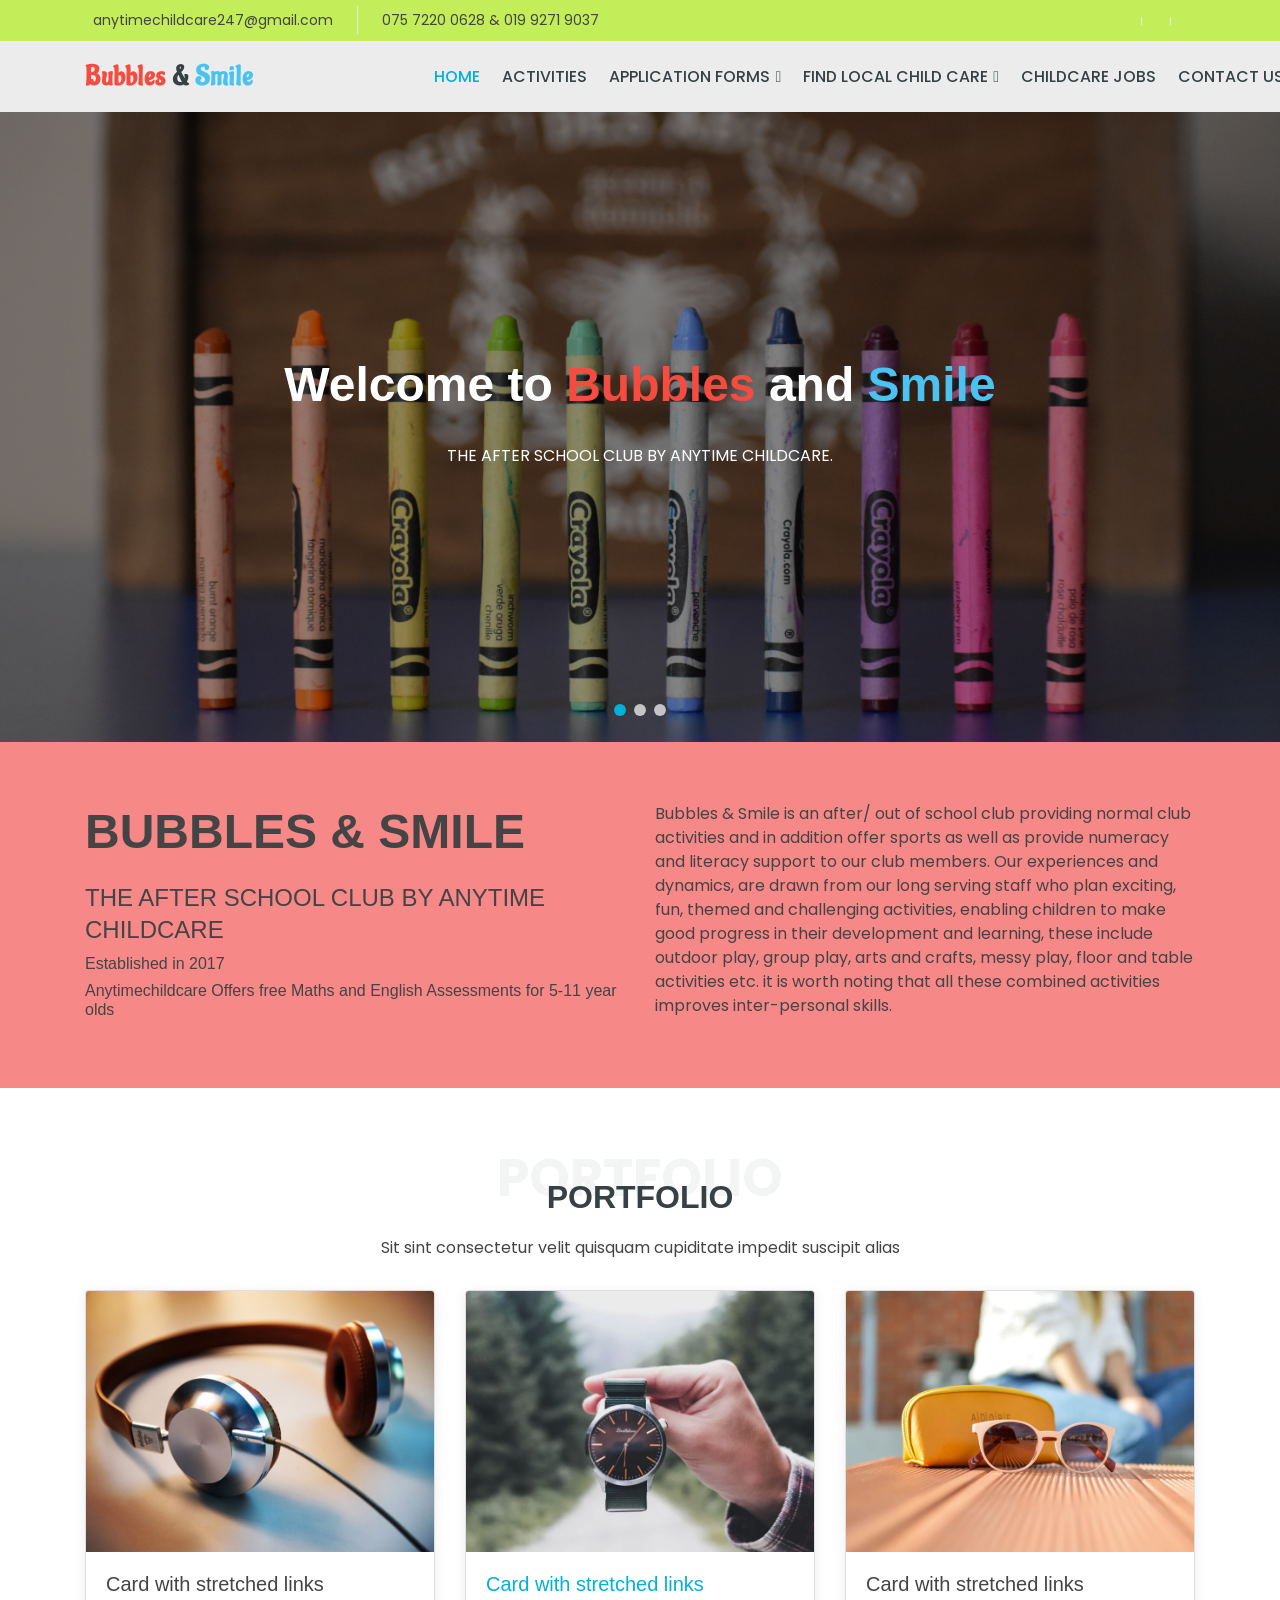
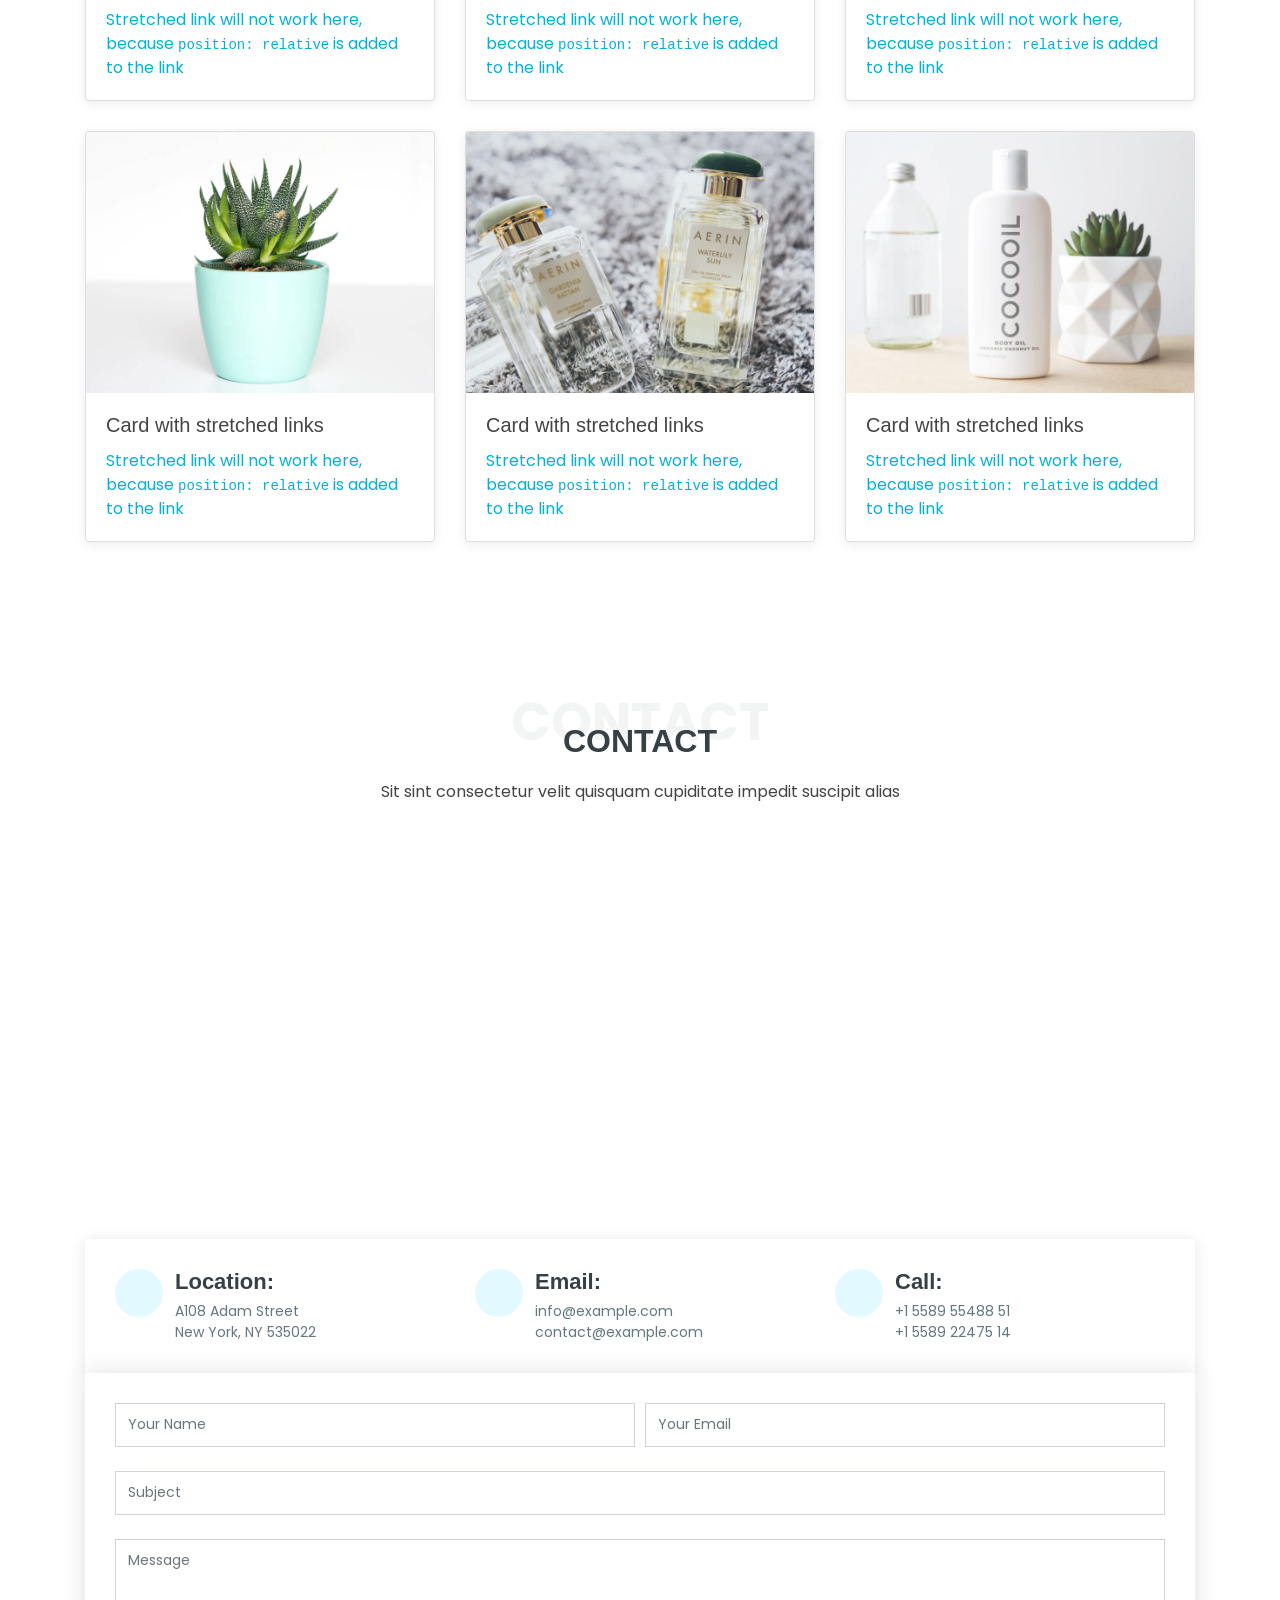
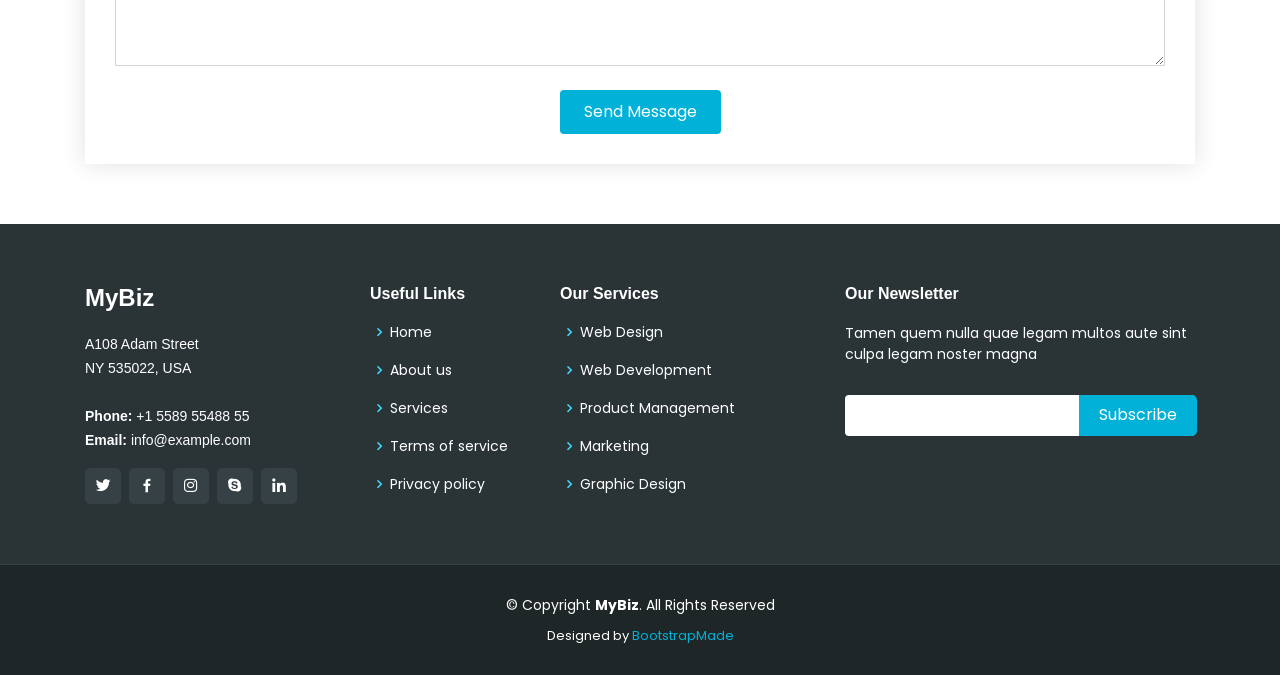
==== index.html @ 8881b78f "first commit" ====
<!doctype html>
<html lang="en">

<head>
  <!-- Required meta tags -->
  <meta charset="utf-8">
  <meta name="viewport" content="width=device-width, initial-scale=1, shrink-to-fit=no">
  <!-- css files -->
  <link href="assets/vendor/bootstrap/css/bootstrap.min.css" rel="stylesheet">
  <link href="assets/vendor/icofont/icofont.min.css" rel="stylesheet">
  <link href="assets/vendor/boxicons/css/boxicons.min.css" rel="stylesheet">
  <link href="assets/vendor/animate.css/animate.min.css" rel="stylesheet">
  <link href="assets/vendor/remixicon/remixicon.css" rel="stylesheet">
  <link href="assets/vendor/venobox/venobox.css" rel="stylesheet">
  <link href="assets/vendor/owl.carousel/assets/owl.carousel.min.css" rel="stylesheet">
  <!-- custom css file -->
  <link href="assets/css/style.css" rel="stylesheet">
  <title>Bubbles and Smile</title>
</head>

<body>
  <!-- ======= Top Bar ======= -->
  <section id="topbar" class="d-none d-lg-block">
    <div class="container d-flex">
      <div class="contact-info mr-auto">
        <i class="icofont-envelope" style="color:#111"></i><a
          href="mailto:contact@example.com">anytimechildcare247@gmail.com</a>
        <i class="icofont-phone phone-icon" style="color:#111;"></i> 075 7220 0628 & 019 9271 9037
      </div>
      <div class="social-links">
        <a href="https://twitter.com" class="twitter"><i class="icofont-twitter" style="color:#1DA1F2;"></i></a>
        <a href="https://www.facebook.com/anytime.childcare.7" class="facebook"><i class="icofont-facebook"
            style="color: #4267B2;"></i></a>
        <a href="https://www.instagram.com/" class="instagram"><i class="icofont-instagram"
            style="color:#ea7113;"></i></a>
      </div>
    </div>
  </section>

  <!-- ======= Header ======= -->
  <header id="header" class="d-flex align-items-center">
    <div class="container d-flex align-items-center">

      <div class="logo mr-auto">
        <h1 class="text-light"><a href="index.html"><span style="color:#f44c41;">Bubbles </span>&<span
              style="color:#4bc3f0;"> Smile</span></a></h1>
      </div>

      <nav class="nav-menu d-none d-lg-block resp-menu">
        <ul>
          <li class="active"><a href="index.html">Home</a></li>
          <li><a href="#">Activities</a></li>
          <li class="drop-down"><a href="">Application Forms</a>
            <ul>
              <li><a href="#">Rregistration Form</a></li>
              <li><a href="#">Booking Form</a></li>
              <li><a href="#">Special Request</a></li>
            </ul>
          </li>
          <li class="drop-down"><a href="">Find Local Child Care</a>
            <ul>
              <li><a href="#">Childminders</a></li>
              <li><a href="#">Nannies</a></li>
              <li><a href="#">Babby Sitters</a></li>
              <li><a href="#">Childcare Providers</a></li>
              <li><a href="#">After School Club</a></li>
            </ul>
          </li>
          <li><a href="#contact">Childcare Jobs</a></li>
          <li><a href="#contact">Contact us</a></li>

        </ul>
      </nav><!-- .nav-menu -->

    </div>
  </header><!-- End Header -->

  <!-- ======= Hero Section ======= -->
  <section id="hero">
    <div class="hero-container">
      <div id="heroCarousel" class="carousel slide carousel-fade" data-ride="carousel">

        <ol class="carousel-indicators" id="hero-carousel-indicators"></ol>

        <div class="carousel-inner" role="listbox">

          <!-- Slide 1 -->
          <div class="carousel-item active" style="background-image: url(assets/img/slide/slide-1.jpg);">
            <div class="carousel-container">
              <div class="carousel-content">
                <h2 class="animate__animated animate__fadeInDown hero">Welcome to <span
                    style="color:#f44c41;">Bubbles</span> and <span style="color:#4bc3f0;">Smile</span></h2>
                <p class="animate__animated animate__fadeInUp hero-p">THE AFTER SCHOOL CLUB BY ANYTIME CHILDCARE.</p>
              </div>
            </div>
          </div>

          <!-- Slide 2 -->
          <div class="carousel-item" style="background-image: url(assets/img/slide/slide-2.jpg);">
            <div class="carousel-container">
              <div class="carousel-content">
                <h2 class="animate__animated animate__fadeInDown hero">Welcome to <span
                    style="color:#f44c41;">Bubbles</span> and <span style="color:#4bc3f0;">Smile</span></h2>
                <p class="animate__animated animate__fadeInUp hero-p">THE AFTER SCHOOL CLUB BY ANYTIME CHILDCARE.</p>
              </div>
            </div>
          </div>

          <!-- Slide 3 -->
          <div class="carousel-item" style="background-image: url(assets/img/slide/slide-3.jpg);">
            <div class="carousel-container">
              <div class="carousel-content">
                <h2 class="animate__animated animate__fadeInDown hero">Welcome to <span
                    style="color:#f44c41;">Bubbles</span> and <span style="color:#4bc3f0;">Smile</span></h2>
                <p class="animate__animated animate__adeInUp hero-p">THE AFTER SCHOOL CLUB BY ANYTIME CHILDCARE.</p>
              </div>
            </div>
          </div>

        </div>

        <a class="carousel-control-prev" href="#heroCarousel" role="button" data-slide="prev">
          <span class="carousel-control-prev-icon ri-arrow-left-line" aria-hidden="true"></span>
          <span class="sr-only">Previous</span>
        </a>

        <a class="carousel-control-next" href="#heroCarousel" role="button" data-slide="next">
          <span class="carousel-control-next-icon ri-arrow-right-line" aria-hidden="true"></span>
          <span class="sr-only">Next</span>
        </a>

      </div>
    </div>
  </section><!-- End Hero -->

  <main id="main">

    <!-- ======= About Section ======= -->
    <section id="about" class="about">
      <div class="container">

        <div class="row content">
          <div class="col-lg-6">
            <h2>Bubbles & Smile</h2>
            <h3>THE AFTER SCHOOL CLUB BY ANYTIME CHILDCARE</h3>
            <h6>Established in 2017</h6>
            <h6>Anytimechildcare Offers free Maths and English Assessments
              for 5-11 year olds</h6>
          </div>
          <div class="col-lg-6 pt-4 pt-lg-0">
            <p>
              Bubbles & Smile is an after/ out of school club providing normal club activities and in addition offer
              sports as well as provide numeracy and literacy support to our club members. Our experiences and dynamics,
              are drawn from our long serving staff who plan exciting, fun, themed and challenging activities, enabling
              children to make good progress in their development and learning, these include outdoor play, group play,
              arts and crafts, messy play, floor and table activities etc. it is worth noting that all these combined
              activities improves inter-personal skills.
            </p>

          </div>
        </div>

      </div>
    </section><!-- End About Section -->

    <!-- ======= Portfolio Section ======= -->
    <section id="portfolio" class="portfolio">
      <div class="container">

        <div class="section-title">
          <span>Portfolio</span>
          <h2>Portfolio</h2>
          <p>Sit sint consectetur velit quisquam cupiditate impedit suscipit alias</p>
        </div>

        <!-- <div class="row">
          <div class="col-lg-12">
            <ul id="portfolio-flters">
              <li data-filter="*" class="filter-active">All</li>
              <li data-filter=".filter-app">App</li>
              <li data-filter=".filter-card">Card</li>
              <li data-filter=".filter-web">Web</li>
            </ul>
          </div>
        </div> -->

        <div class="row portfolio-container">

          <div class="col-lg-4 col-md-6 portfolio-item filter-app">
            <div class="portfolio-wrap card">
              <img src="assets/img/portfolio/portfolio-1.jpg" class="img-fluid" alt="">
              <!-- <div class="card-img-overlay">
                <h4 class="card-title">Card title</h4>
                <p class="card-text">This is a wider card with supporting text below as a natural lead-in to additional
                  content. This content is a little bit longer.</p>
                <p class="card-text"><small class="text-muted">Last updated 3 mins ago</small></p>
              </div>
              <div class="portfolio-info">
                <h4>App 1</h4>
                <p>App</p>
                <div class="portfolio-links">
                  <a href="assets/img/portfolio/portfolio-1.jpg" data-gall="portfolioGallery" class="venobox"
                    title="App 1"><i class="ri-add-fill"></i></a>
                  <a href="portfolio-details.html" title="More Details"><i class="ri-links-fill"></i></a>
                </div>
              </div> -->
              <div class="card-body">
                <h5 class="card-title">Card with stretched links</h5>
                <p class="card-text">
                  <a href="#" class="stretched-link " style="position: relative;">Stretched link will not
                    work here, because <code>position: relative</code> is added to the link</a>
                </p>
              </div>

            </div>
          </div>
          <a href="">
            <div class="col-lg-4 col-md-6 portfolio-item filter-web">
              <div class="portfolio-wrap card">
                <img src="assets/img/portfolio/portfolio-2.jpg" class="img-fluid" alt="">
                <!-- <div class="portfolio-info">
      <h4>Web 3</h4>
      <p>Web</p>
      <div class="portfolio-links">
        <a href="assets/img/portfolio/portfolio-2.jpg" data-gall="portfolioGallery" class="venobox"
          title="Web 3"><i class="ri-add-fill"></i></a>
        <a href="portfolio-details.html" title="More Details"><i class="ri-links-fill"></i></a>
      </div>
    </div> -->
                <div class="card-body">
                  <h5 class="card-title">Card with stretched links</h5>
                  <p class="card-text">
                    <a href="#" class="stretched-link " style="position: relative;">Stretched link will not
                      work here, because <code>position: relative</code> is added to the link</a>
                  </p>
                </div>
              </div>
            </div>
          </a>


          <div class="col-lg-4 col-md-6 portfolio-item filter-app">
            <div class="portfolio-wrap card">
              <img src="assets/img/portfolio/portfolio-3.jpg" class="img-fluid" alt="">
              <!-- <div class="portfolio-info">
                <h4>App 2</h4>
                <p>App</p>
                <div class="portfolio-links">
                  <a href="assets/img/portfolio/portfolio-3.jpg" data-gall="portfolioGallery" class="venobox"
                    title="App 2"><i class="ri-add-fill"></i></a>
                  <a href="portfolio-details.html" title="More Details"><i class="ri-links-fill"></i></a>
                </div>
              </div> -->
              <div class="card-body">
                <h5 class="card-title">Card with stretched links</h5>
                <p class="card-text">
                  <a href="#" class="stretched-link " style="position: relative;">Stretched link will not
                    work here, because <code>position: relative</code> is added to the link</a>
                </p>
              </div>
            </div>
          </div>

          <div class="col-lg-4 col-md-6 portfolio-item filter-card">
            <div class="portfolio-wrap card">
              <img src="assets/img/portfolio/portfolio-4.jpg" class="img-fluid" alt="">
              <!-- <div class="portfolio-info">
                <h4>Card 2</h4>
                <p>Card</p>
                <div class="portfolio-links">
                  <a href="assets/img/portfolio/portfolio-4.jpg" data-gall="portfolioGallery" class="venobox"
                    title="Card 2"><i class="ri-add-fill"></i></a>
                  <a href="portfolio-details.html" title="More Details"><i class="ri-links-fill"></i></a>
                </div>
              </div> -->
              <div class="card-body">
                <h5 class="card-title">Card with stretched links</h5>
                <p class="card-text">
                  <a href="#" class="stretched-link " style="position: relative;">Stretched link will not
                    work here, because <code>position: relative</code> is added to the link</a>
                </p>
              </div>
            </div>
          </div>

          <div class="col-lg-4 col-md-6 portfolio-item filter-web">
            <div class="portfolio-wrap card">
              <img src="assets/img/portfolio/portfolio-5.jpg" class="img-fluid" alt="">
              <!-- <div class="portfolio-info">
                <h4>Web 2</h4>
                <p>Web</p>
                <div class="portfolio-links">
                  <a href="assets/img/portfolio/portfolio-5.jpg" data-gall="portfolioGallery" class="venobox"
                    title="Web 2"><i class="ri-add-fill"></i></a>
                  <a href="portfolio-details.html" title="More Details"><i class="ri-links-fill"></i></a>
                </div>
              </div> -->
              <div class="card-body">
                <h5 class="card-title">Card with stretched links</h5>
                <p class="card-text">
                  <a href="#" class="stretched-link " style="position: relative;">Stretched link will not
                    work here, because <code>position: relative</code> is added to the link</a>
                </p>
              </div>
            </div>
          </div>

          <div class="col-lg-4 col-md-6 portfolio-item filter-app">
            <div class="portfolio-wrap card">
              <img src="assets/img/portfolio/portfolio-6.jpg" class="img-fluid" alt="">
              <!-- <div class="portfolio-info">
                <h4>App 3</h4>
                <p>App</p>
                <div class="portfolio-links">
                  <a href="assets/img/portfolio/portfolio-6.jpg" data-gall="portfolioGallery" class="venobox"
                    title="App 3"><i class="ri-add-fill"></i></a>
                  <a href="portfolio-details.html" title="More Details"><i class="ri-links-fill"></i></a>
                </div>
              </div> -->
              <div class="card-body">
                <h5 class="card-title">Card with stretched links</h5>
                <p class="card-text">
                  <a href="#" class="stretched-link " style="position: relative;">Stretched link will not
                    work here, because <code>position: relative</code> is added to the link</a>
                </p>
              </div>
            </div>
          </div>


        </div>

      </div>
    </section><!-- End Portfolio Section -->

    <!-- ======= Contact Section ======= -->
    <section id="contact" class="contact">
      <div class="container">
        <div class="section-title">
          <span>Contact</span>
          <h2>Contact</h2>
          <p>Sit sint consectetur velit quisquam cupiditate impedit suscipit alias</p>
        </div>
      </div>

      <div class="map">
        <iframe style="border:0; width: 100%; height: 350px;"
          src="https://www.google.com/maps/embed?pb=!1m14!1m8!1m3!1d12097.433213460943!2d-74.0062269!3d40.7101282!3m2!1i1024!2i768!4f13.1!3m3!1m2!1s0x0%3A0xb89d1fe6bc499443!2sDowntown+Conference+Center!5e0!3m2!1smk!2sbg!4v1539943755621"
          frameborder="0" allowfullscreen></iframe>
      </div>

      <div class="container">

        <div class="info-wrap mt-5">
          <div class="row">
            <div class="col-lg-4 info">
              <i class="ri-map-pin-line"></i>
              <h4>Location:</h4>
              <p>A108 Adam Street<br>New York, NY 535022</p>
            </div>

            <div class="col-lg-4 info mt-4 mt-lg-0">
              <i class="ri-mail-line"></i>
              <h4>Email:</h4>
              <p>info@example.com<br>contact@example.com</p>
            </div>

            <div class="col-lg-4 info mt-4 mt-lg-0">
              <i class="ri-phone-line"></i>
              <h4>Call:</h4>
              <p>+1 5589 55488 51<br>+1 5589 22475 14</p>
            </div>
          </div>
        </div>

        <form action="forms/contact.php" method="post" role="form" class="php-email-form">
          <div class="form-row">
            <div class="col-md-6 form-group">
              <input type="text" name="name" class="form-control" id="name" placeholder="Your Name" data-rule="minlen:4"
                data-msg="Please enter at least 4 chars" />
              <div class="validate"></div>
            </div>
            <div class="col-md-6 form-group">
              <input type="email" class="form-control" name="email" id="email" placeholder="Your Email"
                data-rule="email" data-msg="Please enter a valid email" />
              <div class="validate"></div>
            </div>
          </div>
          <div class="form-group">
            <input type="text" class="form-control" name="subject" id="subject" placeholder="Subject"
              data-rule="minlen:4" data-msg="Please enter at least 8 chars of subject" />
            <div class="validate"></div>
          </div>
          <div class="form-group">
            <textarea class="form-control" name="message" rows="5" data-rule="required"
              data-msg="Please write something for us" placeholder="Message"></textarea>
            <div class="validate"></div>
          </div>
          <div class="mb-3">
            <div class="loading">Loading</div>
            <div class="error-message"></div>
            <div class="sent-message">Your message has been sent. Thank you!</div>
          </div>
          <div class="text-center"><button type="submit">Send Message</button></div>
        </form>

      </div>
    </section><!-- End Contact Section -->

  </main><!-- End #main -->

  <!-- ======= Footer ======= -->
  <footer id="footer">
    <div class="footer-top">
      <div class="container">
        <div class="row">

          <div class="col-lg-3 col-md-6">
            <div class="footer-info">
              <h3>MyBiz</h3>
              <p>
                A108 Adam Street <br>
                NY 535022, USA<br><br>
                <strong>Phone:</strong> +1 5589 55488 55<br>
                <strong>Email:</strong> info@example.com<br>
              </p>
              <div class="social-links mt-3">
                <a href="#" class="twitter"><i class="bx bxl-twitter"></i></a>
                <a href="#" class="facebook"><i class="bx bxl-facebook"></i></a>
                <a href="#" class="instagram"><i class="bx bxl-instagram"></i></a>
                <a href="#" class="google-plus"><i class="bx bxl-skype"></i></a>
                <a href="#" class="linkedin"><i class="bx bxl-linkedin"></i></a>
              </div>
            </div>
          </div>

          <div class="col-lg-2 col-md-6 footer-links">
            <h4>Useful Links</h4>
            <ul>
              <li><i class="bx bx-chevron-right"></i> <a href="#">Home</a></li>
              <li><i class="bx bx-chevron-right"></i> <a href="#">About us</a></li>
              <li><i class="bx bx-chevron-right"></i> <a href="#">Services</a></li>
              <li><i class="bx bx-chevron-right"></i> <a href="#">Terms of service</a></li>
              <li><i class="bx bx-chevron-right"></i> <a href="#">Privacy policy</a></li>
            </ul>
          </div>

          <div class="col-lg-3 col-md-6 footer-links">
            <h4>Our Services</h4>
            <ul>
              <li><i class="bx bx-chevron-right"></i> <a href="#">Web Design</a></li>
              <li><i class="bx bx-chevron-right"></i> <a href="#">Web Development</a></li>
              <li><i class="bx bx-chevron-right"></i> <a href="#">Product Management</a></li>
              <li><i class="bx bx-chevron-right"></i> <a href="#">Marketing</a></li>
              <li><i class="bx bx-chevron-right"></i> <a href="#">Graphic Design</a></li>
            </ul>
          </div>

          <div class="col-lg-4 col-md-6 footer-newsletter">
            <h4>Our Newsletter</h4>
            <p>Tamen quem nulla quae legam multos aute sint culpa legam noster magna</p>
            <form action="" method="post">
              <input type="email" name="email"><input type="submit" value="Subscribe">
            </form>

          </div>

        </div>
      </div>
    </div>

    <div class="container">
      <div class="copyright">
        &copy; Copyright <strong><span>MyBiz</span></strong>. All Rights Reserved
      </div>
      <div class="credits">
        <!-- All the links in the footer should remain intact. -->
        <!-- You can delete the links only if you purchased the pro version. -->
        <!-- Licensing information: https://bootstrapmade.com/license/ -->
        <!-- Purchase the pro version with working PHP/AJAX contact form: https://bootstrapmade.com/mybiz-free-business-bootstrap-theme/ -->
        Designed by <a href="https://bootstrapmade.com/">BootstrapMade</a>
      </div>
    </div>
  </footer><!-- End Footer -->

  <!-- javascript files -->
  <script src="assets/vendor/jquery/jquery.min.js"></script>
  <script src="assets/vendor/bootstrap/js/bootstrap.bundle.min.js"></script>
  <script src="assets/vendor/jquery.easing/jquery.easing.min.js"></script>
  <script src="assets/vendor/php-email-form/validate.js"></script>
  <script src="assets/vendor/jquery-sticky/jquery.sticky.js"></script>
  <script src="assets/vendor/waypoints/jquery.waypoints.min.js"></script>
  <script src="assets/vendor/counterup/counterup.min.js"></script>
  <script src="assets/vendor/isotope-layout/isotope.pkgd.min.js"></script>
  <script src="assets/vendor/venobox/venobox.min.js"></script>
  <script src="assets/vendor/owl.carousel/owl.carousel.min.js"></script>
  <!-- custom js file -->
  <script src="assets/js/main.js"></script>
</body>
---- assets/vendor/venobox/venobox.css ----
/* ------ venobox.css --------*/
.vbox-overlay *, .vbox-overlay *:before, .vbox-overlay *:after{
    -webkit-backface-visibility: hidden;
    -webkit-box-sizing:border-box;
    -moz-box-sizing:border-box;
    box-sizing:border-box;
}
.vbox-overlay * { 
    -webkit-backface-visibility: visible;
    backface-visibility: visible;
}
.vbox-overlay{
    display: -webkit-flex;
    display: flex;
    -webkit-flex-direction: column;
    flex-direction: column;
    -webkit-justify-content: center;
    justify-content: center;
    -webkit-align-items: center;
    align-items: center;
    position: fixed;
    left: 0;
    top: 0;
    bottom: 0;
    right: 0;
    z-index: 999999;
}

/* ----- navigation ----- */
.vbox-title{
    width: 100%;
    height: 40px;
    float: left;
    text-align: center;
    line-height: 28px;
    font-size: 12px;
    padding: 6px 50px;
    overflow: hidden;
    position: fixed;
    display: none;
    left: 0;
    z-index: 89;
}
.vbox-close{
    cursor: pointer;
    position: fixed;
    top: -1px;
    right: 0;
    width: 50px;
    height: 40px;
    padding: 6px;
    display: block;
    background-position:10px center;
    overflow: hidden;
    font-size: 24px;
    line-height: 1;
    text-align: center;
    z-index: 99;
}
.vbox-left{
    cursor: pointer;
    position: fixed;
    left: 0;
    height: 40px;
    overflow: hidden;
    line-height: 28px;
    font-size: 12px;
    z-index: 99;
    display: flex;
    align-items:center;
}
.vbox-num{
    display: inline-block;
    margin: 6px 0 6px 15px;
}
/* ----- Social share ----- */
.vbox-share{
    line-height: 28px;
    font-size: 12px;
    overflow: hidden;
    position: fixed;
    left: 0;
    z-index: 98;
    display: flex;
    align-items:center;
    justify-content: center;
    width: 100%;
    text-align: center;
}
.vbox-share svg{
    max-height: 28px;
    width: 28px;
    z-index: 10;
    margin-left: 12px;
    margin-top: 6px;
    margin-bottom: 6px;
    vertical-align: middle;
}


/* ----- navigation ARROWS ----- */
.vbox-next, .vbox-prev{
    position: fixed;
    top: 50%;
    margin-top: -15px;
    overflow: hidden;
    cursor: pointer;
    display: block;
    width: 45px;
    height: 45px;
    z-index: 99;
}
.vbox-next span, .vbox-prev span{
    position: relative;
    width: 20px;
    height: 20px;
    border: 2px solid transparent;
    border-top-color: #B6B6B6;
    border-right-color: #B6B6B6;
    text-indent: -100px;
    position: absolute;
    top: 8px;
    display: block;
}
.vbox-prev{
    left: 15px;
}
.vbox-next{
    right: 15px;
}
.vbox-prev span{
    left: 10px;
    -ms-transform: rotate(-135deg);
    -webkit-transform: rotate(-135deg);
    transform: rotate(-135deg);
}
.vbox-next span{
    -ms-transform: rotate(45deg);
    -webkit-transform: rotate(45deg);
    transform: rotate(45deg);
    right: 10px;
}
/* ------- inline window ------ */
.vbox-inline{
    width: 420px;
    height: 315px;
    height: 70vh;
    padding: 10px;
    background: #fff;
    margin: 0 auto;
    overflow: auto;
    text-align: left;
}
/* ------- Video & iFrames window ------ */
.venoframe{
    max-width: 100%;
    width: 100%;
    border: none;
    width: 100%;
    height: 260px;
    height: 70vh;
}
.venoframe.vbvid{
    height: 260px;
}
@media (min-width: 768px) {
    .venoframe, .vbox-inline{
        width: 90%;
        height: 360px;
        height: 70vh;
    }
    .venoframe.vbvid{
        width: 640px;
        height: 360px;
    }
}
@media (min-width: 992px) {
    .venoframe, .vbox-inline{
        max-width: 1200px;
        width: 80%;
        height: 540px;
        height: 70vh;
    }
    .venoframe.vbvid{
        width: 960px;
        height: 540px;
    }
}
/* 
Please do NOT edit this part! 
or at least read this note: http://i.imgur.com/7C0ws9e.gif
*/
.vbox-open{
    overflow: hidden;
}
.vbox-container{
    position: absolute;
    left: 0;
    right: 0;
    top: 0;
    bottom: 0;
    overflow-x: hidden;
    overflow-y: scroll;
    overflow-scrolling: touch;
    -webkit-overflow-scrolling: touch;
    z-index: 20;
    max-height: 100%;

}

.vbox-content{
    text-align: center;
    float: left;
    width: 100%;
    position: relative;
    overflow: hidden;
    padding: 20px 4%;
}
.vbox-container img{
    max-width: 100%;
    height: auto;
}
.vbox-figlio{
    box-shadow: 0 0 12px rgba(0,0,0,0.19), 0 6px 6px rgba(0,0,0,0.23);
    max-width: 100%;
    text-align: initial;
}
img.vbox-figlio{
    -webkit-user-select: none;
-khtml-user-select: none;
-moz-user-select: none;
-o-user-select: none;
user-select: none;
}
.vbox-content.swipe-left{
    margin-left: -200px !important;
}
.vbox-content.swipe-right{
    margin-left: 200px !important;
}
.vbox-animated{
    webkit-transition: margin 300ms ease-out;
    transition: margin 300ms ease-out;
}

/* ---------- preloader ----------
 * SPINKIT 
 * http://tobiasahlin.com/spinkit/
-------------------------------- */
.sk-double-bounce,.sk-rotating-plane{width:40px;height:40px;margin:40px auto}.sk-rotating-plane{background-color:#333;-webkit-animation:sk-rotatePlane 1.2s infinite ease-in-out;animation:sk-rotatePlane 1.2s infinite ease-in-out}@-webkit-keyframes sk-rotatePlane{0%{-webkit-transform:perspective(120px) rotateX(0) rotateY(0);transform:perspective(120px) rotateX(0) rotateY(0)}50%{-webkit-transform:perspective(120px) rotateX(-180.1deg) rotateY(0);transform:perspective(120px) rotateX(-180.1deg) rotateY(0)}100%{-webkit-transform:perspective(120px) rotateX(-180deg) rotateY(-179.9deg);transform:perspective(120px) rotateX(-180deg) rotateY(-179.9deg)}}@keyframes sk-rotatePlane{0%{-webkit-transform:perspective(120px) rotateX(0) rotateY(0);transform:perspective(120px) rotateX(0) rotateY(0)}50%{-webkit-transform:perspective(120px) rotateX(-180.1deg) rotateY(0);transform:perspective(120px) rotateX(-180.1deg) rotateY(0)}100%{-webkit-transform:perspective(120px) rotateX(-180deg) rotateY(-179.9deg);transform:perspective(120px) rotateX(-180deg) rotateY(-179.9deg)}}.sk-double-bounce{position:relative}.sk-double-bounce .sk-child{width:100%;height:100%;border-radius:50%;background-color:#333;opacity:.6;position:absolute;top:0;left:0;-webkit-animation:sk-doubleBounce 2s infinite ease-in-out;animation:sk-doubleBounce 2s infinite ease-in-out}.sk-chasing-dots .sk-child,.sk-spinner-pulse,.sk-three-bounce .sk-child{background-color:#333;border-radius:100%}.sk-double-bounce .sk-double-bounce2{-webkit-animation-delay:-1s;animation-delay:-1s}@-webkit-keyframes sk-doubleBounce{0%,100%{-webkit-transform:scale(0);transform:scale(0)}50%{-webkit-transform:scale(1);transform:scale(1)}}@keyframes sk-doubleBounce{0%,100%{-webkit-transform:scale(0);transform:scale(0)}50%{-webkit-transform:scale(1);transform:scale(1)}}.sk-wave{margin:40px auto;width:50px;height:40px;text-align:center;font-size:10px}.sk-wave .sk-rect{background-color:#333;height:100%;width:6px;display:inline-block;-webkit-animation:sk-waveStretchDelay 1.2s infinite ease-in-out;animation:sk-waveStretchDelay 1.2s infinite ease-in-out}.sk-wave .sk-rect1{-webkit-animation-delay:-1.2s;animation-delay:-1.2s}.sk-wave .sk-rect2{-webkit-animation-delay:-1.1s;animation-delay:-1.1s}.sk-wave .sk-rect3{-webkit-animation-delay:-1s;animation-delay:-1s}.sk-wave .sk-rect4{-webkit-animation-delay:-.9s;animation-delay:-.9s}.sk-wave .sk-rect5{-webkit-animation-delay:-.8s;animation-delay:-.8s}@-webkit-keyframes sk-waveStretchDelay{0%,100%,40%{-webkit-transform:scaleY(.4);transform:scaleY(.4)}20%{-webkit-transform:scaleY(1);transform:scaleY(1)}}@keyframes sk-waveStretchDelay{0%,100%,40%{-webkit-transform:scaleY(.4);transform:scaleY(.4)}20%{-webkit-transform:scaleY(1);transform:scaleY(1)}}.sk-wandering-cubes{margin:40px auto;width:40px;height:40px;position:relative}.sk-wandering-cubes .sk-cube{background-color:#333;width:10px;height:10px;position:absolute;top:0;left:0;-webkit-animation:sk-wanderingCube 1.8s ease-in-out -1.8s infinite both;animation:sk-wanderingCube 1.8s ease-in-out -1.8s infinite both}.sk-chasing-dots,.sk-spinner-pulse{width:40px;height:40px;margin:40px auto}.sk-wandering-cubes .sk-cube2{-webkit-animation-delay:-.9s;animation-delay:-.9s}@-webkit-keyframes sk-wanderingCube{0%{-webkit-transform:rotate(0);transform:rotate(0)}25%{-webkit-transform:translateX(30px) rotate(-90deg) scale(.5);transform:translateX(30px) rotate(-90deg) scale(.5)}50%{-webkit-transform:translateX(30px) translateY(30px) rotate(-179deg);transform:translateX(30px) translateY(30px) rotate(-179deg)}50.1%{-webkit-transform:translateX(30px) translateY(30px) rotate(-180deg);transform:translateX(30px) translateY(30px) rotate(-180deg)}75%{-webkit-transform:translateX(0) translateY(30px) rotate(-270deg) scale(.5);transform:translateX(0) translateY(30px) rotate(-270deg) scale(.5)}100%{-webkit-transform:rotate(-360deg);transform:rotate(-360deg)}}@keyframes sk-wanderingCube{0%{-webkit-transform:rotate(0);transform:rotate(0)}25%{-webkit-transform:translateX(30px) rotate(-90deg) scale(.5);transform:translateX(30px) rotate(-90deg) scale(.5)}50%{-webkit-transform:translateX(30px) translateY(30px) rotate(-179deg);transform:translateX(30px) translateY(30px) rotate(-179deg)}50.1%{-webkit-transform:translateX(30px) translateY(30px) rotate(-180deg);transform:translateX(30px) translateY(30px) rotate(-180deg)}75%{-webkit-transform:translateX(0) translateY(30px) rotate(-270deg) scale(.5);transform:translateX(0) translateY(30px) rotate(-270deg) scale(.5)}100%{-webkit-transform:rotate(-360deg);transform:rotate(-360deg)}}.sk-spinner-pulse{-webkit-animation:sk-pulseScaleOut 1s infinite ease-in-out;animation:sk-pulseScaleOut 1s infinite ease-in-out}@-webkit-keyframes sk-pulseScaleOut{0%{-webkit-transform:scale(0);transform:scale(0)}100%{-webkit-transform:scale(1);transform:scale(1);opacity:0}}@keyframes sk-pulseScaleOut{0%{-webkit-transform:scale(0);transform:scale(0)}100%{-webkit-transform:scale(1);transform:scale(1);opacity:0}}.sk-chasing-dots{position:relative;text-align:center;-webkit-animation:sk-chasingDotsRotate 2s infinite linear;animation:sk-chasingDotsRotate 2s infinite linear}.sk-chasing-dots .sk-child{width:60%;height:60%;display:inline-block;position:absolute;top:0;-webkit-animation:sk-chasingDotsBounce 2s infinite ease-in-out;animation:sk-chasingDotsBounce 2s infinite ease-in-out}.sk-chasing-dots .sk-dot2{top:auto;bottom:0;-webkit-animation-delay:-1s;animation-delay:-1s}@-webkit-keyframes sk-chasingDotsRotate{100%{-webkit-transform:rotate(360deg);transform:rotate(360deg)}}@keyframes sk-chasingDotsRotate{100%{-webkit-transform:rotate(360deg);transform:rotate(360deg)}}@-webkit-keyframes sk-chasingDotsBounce{0%,100%{-webkit-transform:scale(0);transform:scale(0)}50%{-webkit-transform:scale(1);transform:scale(1)}}@keyframes sk-chasingDotsBounce{0%,100%{-webkit-transform:scale(0);transform:scale(0)}50%{-webkit-transform:scale(1);transform:scale(1)}}.sk-three-bounce{margin:40px auto;width:80px;text-align:center}.sk-three-bounce .sk-child{width:20px;height:20px;display:inline-block;-webkit-animation:sk-three-bounce 1.4s ease-in-out 0s infinite both;animation:sk-three-bounce 1.4s ease-in-out 0s infinite both}.sk-circle .sk-child:before,.sk-fading-circle .sk-circle:before{display:block;border-radius:100%;content:'';background-color:#333}.sk-three-bounce .sk-bounce1{-webkit-animation-delay:-.32s;animation-delay:-.32s}.sk-three-bounce .sk-bounce2{-webkit-animation-delay:-.16s;animation-delay:-.16s}@-webkit-keyframes sk-three-bounce{0%,100%,80%{-webkit-transform:scale(0);transform:scale(0)}40%{-webkit-transform:scale(1);transform:scale(1)}}@keyframes sk-three-bounce{0%,100%,80%{-webkit-transform:scale(0);transform:scale(0)}40%{-webkit-transform:scale(1);transform:scale(1)}}.sk-circle{margin:40px auto;width:40px;height:40px;position:relative}.sk-circle .sk-child{width:100%;height:100%;position:absolute;left:0;top:0}.sk-circle .sk-child:before{margin:0 auto;width:15%;height:15%;-webkit-animation:sk-circleBounceDelay 1.2s infinite ease-in-out both;animation:sk-circleBounceDelay 1.2s infinite ease-in-out both}.sk-circle .sk-circle2{-webkit-transform:rotate(30deg);-ms-transform:rotate(30deg);transform:rotate(30deg)}.sk-circle .sk-circle3{-webkit-transform:rotate(60deg);-ms-transform:rotate(60deg);transform:rotate(60deg)}.sk-circle .sk-circle4{-webkit-transform:rotate(90deg);-ms-transform:rotate(90deg);transform:rotate(90deg)}.sk-circle .sk-circle5{-webkit-transform:rotate(120deg);-ms-transform:rotate(120deg);transform:rotate(120deg)}.sk-circle .sk-circle6{-webkit-transform:rotate(150deg);-ms-transform:rotate(150deg);transform:rotate(150deg)}.sk-circle .sk-circle7{-webkit-transform:rotate(180deg);-ms-transform:rotate(180deg);transform:rotate(180deg)}.sk-circle .sk-circle8{-webkit-transform:rotate(210deg);-ms-transform:rotate(210deg);transform:rotate(210deg)}.sk-circle .sk-circle9{-webkit-transform:rotate(240deg);-ms-transform:rotate(240deg);transform:rotate(240deg)}.sk-circle .sk-circle10{-webkit-transform:rotate(270deg);-ms-transform:rotate(270deg);transform:rotate(270deg)}.sk-circle .sk-circle11{-webkit-transform:rotate(300deg);-ms-transform:rotate(300deg);transform:rotate(300deg)}.sk-circle .sk-circle12{-webkit-transform:rotate(330deg);-ms-transform:rotate(330deg);transform:rotate(330deg)}.sk-circle .sk-circle2:before{-webkit-animation-delay:-1.1s;animation-delay:-1.1s}.sk-circle .sk-circle3:before{-webkit-animation-delay:-1s;animation-delay:-1s}.sk-circle .sk-circle4:before{-webkit-animation-delay:-.9s;animation-delay:-.9s}.sk-circle .sk-circle5:before{-webkit-animation-delay:-.8s;animation-delay:-.8s}.sk-circle .sk-circle6:before{-webkit-animation-delay:-.7s;animation-delay:-.7s}.sk-circle .sk-circle7:before{-webkit-animation-delay:-.6s;animation-delay:-.6s}.sk-circle .sk-circle8:before{-webkit-animation-delay:-.5s;animation-delay:-.5s}.sk-circle .sk-circle9:before{-webkit-animation-delay:-.4s;animation-delay:-.4s}.sk-circle .sk-circle10:before{-webkit-animation-delay:-.3s;animation-delay:-.3s}.sk-circle .sk-circle11:before{-webkit-animation-delay:-.2s;animation-delay:-.2s}.sk-circle .sk-circle12:before{-webkit-animation-delay:-.1s;animation-delay:-.1s}@-webkit-keyframes sk-circleBounceDelay{0%,100%,80%{-webkit-transform:scale(0);transform:scale(0)}40%{-webkit-transform:scale(1);transform:scale(1)}}@keyframes sk-circleBounceDelay{0%,100%,80%{-webkit-transform:scale(0);transform:scale(0)}40%{-webkit-transform:scale(1);transform:scale(1)}}.sk-cube-grid{width:40px;height:40px;margin:40px auto}.sk-cube-grid .sk-cube{width:33.33%;height:33.33%;background-color:#333;float:left;-webkit-animation:sk-cubeGridScaleDelay 1.3s infinite ease-in-out;animation:sk-cubeGridScaleDelay 1.3s infinite ease-in-out}.sk-cube-grid .sk-cube1{-webkit-animation-delay:.2s;animation-delay:.2s}.sk-cube-grid .sk-cube2{-webkit-animation-delay:.3s;animation-delay:.3s}.sk-cube-grid .sk-cube3{-webkit-animation-delay:.4s;animation-delay:.4s}.sk-cube-grid .sk-cube4{-webkit-animation-delay:.1s;animation-delay:.1s}.sk-cube-grid .sk-cube5{-webkit-animation-delay:.2s;animation-delay:.2s}.sk-cube-grid .sk-cube6{-webkit-animation-delay:.3s;animation-delay:.3s}.sk-cube-grid .sk-cube7{-webkit-animation-delay:0ms;animation-delay:0ms}.sk-cube-grid .sk-cube8{-webkit-animation-delay:.1s;animation-delay:.1s}.sk-cube-grid .sk-cube9{-webkit-animation-delay:.2s;animation-delay:.2s}@-webkit-keyframes sk-cubeGridScaleDelay{0%,100%,70%{-webkit-transform:scale3D(1,1,1);transform:scale3D(1,1,1)}35%{-webkit-transform:scale3D(0,0,1);transform:scale3D(0,0,1)}}@keyframes sk-cubeGridScaleDelay{0%,100%,70%{-webkit-transform:scale3D(1,1,1);transform:scale3D(1,1,1)}35%{-webkit-transform:scale3D(0,0,1);transform:scale3D(0,0,1)}}.sk-fading-circle{margin:40px auto;width:40px;height:40px;position:relative}.sk-fading-circle .sk-circle{width:100%;height:100%;position:absolute;left:0;top:0}.sk-fading-circle .sk-circle:before{margin:0 auto;width:15%;height:15%;-webkit-animation:sk-circleFadeDelay 1.2s infinite ease-in-out both;animation:sk-circleFadeDelay 1.2s infinite ease-in-out both}.sk-fading-circle .sk-circle2{-webkit-transform:rotate(30deg);-ms-transform:rotate(30deg);transform:rotate(30deg)}.sk-fading-circle .sk-circle3{-webkit-transform:rotate(60deg);-ms-transform:rotate(60deg);transform:rotate(60deg)}.sk-fading-circle .sk-circle4{-webkit-transform:rotate(90deg);-ms-transform:rotate(90deg);transform:rotate(90deg)}.sk-fading-circle .sk-circle5{-webkit-transform:rotate(120deg);-ms-transform:rotate(120deg);transform:rotate(120deg)}.sk-fading-circle .sk-circle6{-webkit-transform:rotate(150deg);-ms-transform:rotate(150deg);transform:rotate(150deg)}.sk-fading-circle .sk-circle7{-webkit-transform:rotate(180deg);-ms-transform:rotate(180deg);transform:rotate(180deg)}.sk-fading-circle .sk-circle8{-webkit-transform:rotate(210deg);-ms-transform:rotate(210deg);transform:rotate(210deg)}.sk-fading-circle .sk-circle9{-webkit-transform:rotate(240deg);-ms-transform:rotate(240deg);transform:rotate(240deg)}.sk-fading-circle .sk-circle10{-webkit-transform:rotate(270deg);-ms-transform:rotate(270deg);transform:rotate(270deg)}.sk-fading-circle .sk-circle11{-webkit-transform:rotate(300deg);-ms-transform:rotate(300deg);transform:rotate(300deg)}.sk-fading-circle .sk-circle12{-webkit-transform:rotate(330deg);-ms-transform:rotate(330deg);transform:rotate(330deg)}.sk-fading-circle .sk-circle2:before{-webkit-animation-delay:-1.1s;animation-delay:-1.1s}.sk-fading-circle .sk-circle3:before{-webkit-animation-delay:-1s;animation-delay:-1s}.sk-fading-circle .sk-circle4:before{-webkit-animation-delay:-.9s;animation-delay:-.9s}.sk-fading-circle .sk-circle5:before{-webkit-animation-delay:-.8s;animation-delay:-.8s}.sk-fading-circle .sk-circle6:before{-webkit-animation-delay:-.7s;animation-delay:-.7s}.sk-fading-circle .sk-circle7:before{-webkit-animation-delay:-.6s;animation-delay:-.6s}.sk-fading-circle .sk-circle8:before{-webkit-animation-delay:-.5s;animation-delay:-.5s}.sk-fading-circle .sk-circle9:before{-webkit-animation-delay:-.4s;animation-delay:-.4s}.sk-fading-circle .sk-circle10:before{-webkit-animation-delay:-.3s;animation-delay:-.3s}.sk-fading-circle .sk-circle11:before{-webkit-animation-delay:-.2s;animation-delay:-.2s}.sk-fading-circle .sk-circle12:before{-webkit-animation-delay:-.1s;animation-delay:-.1s}@-webkit-keyframes sk-circleFadeDelay{0%,100%,39%{opacity:0}40%{opacity:1}}@keyframes sk-circleFadeDelay{0%,100%,39%{opacity:0}40%{opacity:1}}.sk-folding-cube{margin:40px auto;width:40px;height:40px;position:relative;-webkit-transform:rotateZ(45deg);transform:rotateZ(45deg)}.sk-folding-cube .sk-cube{float:left;width:50%;height:50%;position:relative;-webkit-transform:scale(1.1);-ms-transform:scale(1.1);transform:scale(1.1)}.sk-folding-cube .sk-cube:before{content:'';position:absolute;top:0;left:0;width:100%;height:100%;background-color:#333;-webkit-animation:sk-foldCubeAngle 2.4s infinite linear both;animation:sk-foldCubeAngle 2.4s infinite linear both;-webkit-transform-origin:100% 100%;-ms-transform-origin:100% 100%;transform-origin:100% 100%}.sk-folding-cube .sk-cube2{-webkit-transform:scale(1.1) rotateZ(90deg);transform:scale(1.1) rotateZ(90deg)}.sk-folding-cube .sk-cube3{-webkit-transform:scale(1.1) rotateZ(180deg);transform:scale(1.1) rotateZ(180deg)}.sk-folding-cube .sk-cube4{-webkit-transform:scale(1.1) rotateZ(270deg);transform:scale(1.1) rotateZ(270deg)}.sk-folding-cube .sk-cube2:before{-webkit-animation-delay:.3s;animation-delay:.3s}.sk-folding-cube .sk-cube3:before{-webkit-animation-delay:.6s;animation-delay:.6s}.sk-folding-cube .sk-cube4:before{-webkit-animation-delay:.9s;animation-delay:.9s}@-webkit-keyframes sk-foldCubeAngle{0%,10%{-webkit-transform:perspective(140px) rotateX(-180deg);transform:perspective(140px) rotateX(-180deg);opacity:0}25%,75%{-webkit-transform:perspective(140px) rotateX(0);transform:perspective(140px) rotateX(0);opacity:1}100%,90%{-webkit-transform:perspective(140px) rotateY(180deg);transform:perspective(140px) rotateY(180deg);opacity:0}}@keyframes sk-foldCubeAngle{0%,10%{-webkit-transform:perspective(140px) rotateX(-180deg);transform:perspective(140px) rotateX(-180deg);opacity:0}25%,75%{-webkit-transform:perspective(140px) rotateX(0);transform:perspective(140px) rotateX(0);opacity:1}100%,90%{-webkit-transform:perspective(140px) rotateY(180deg);transform:perspective(140px) rotateY(180deg);opacity:0}}
---- assets/css/style.css ----
@import url("https://fonts.googleapis.com/css2?family=Gochi+Hand&display=swap");
@import url("https://fonts.googleapis.com/css2?family=Aladin&display=swap");
@import url("https://fonts.googleapis.com/css2?family=Poppins:wght@300&display=swap");

body {
  font-family: "Poppins", sans-serif;
  color: #444444;
}

a {
  color: #01b1d7;
}

a:hover {
  color: #0dd3fe;
  text-decoration: none;
}

h1,
h2,
h3,
h4,
h5,
h6 {
  font-family: "Raleway", sans-serif;
}

/*--------------------------------------------------------------
# Back to top button
--------------------------------------------------------------*/
.back-to-top {
  position: fixed;
  display: none;
  right: 15px;
  bottom: 15px;
  z-index: 99999;
}

.back-to-top i {
  display: flex;
  align-items: center;
  justify-content: center;
  font-size: 24px;
  width: 40px;
  height: 40px;
  border-radius: 4px;
  background: #01b1d7;
  color: #fff;
  transition: all 0.4s;
}

.back-to-top i:hover {
  background: #03d1fe;
  color: #fff;
}

/*--------------------------------------------------------------
# Top Bar
--------------------------------------------------------------*/
#topbar {
  background: #fff;
  padding: 10px 0;
  border-bottom: 1px solid #eee;
  font-size: 14px;
}

#topbar .contact-info a {
  line-height: 1;
  color: #444444;
  transition: 0.3s;
}

#topbar .contact-info a:hover {
  color: #01b1d7;
}

#topbar .contact-info i {
  color: #01b1d7;
  padding: 4px;
}

#topbar .contact-info .phone-icon {
  padding-left: 20px;
  margin-left: 20px;
  border-left: 1px solid #e9e9e9;
}

#topbar .social-links a {
  color: #62787d;
  padding: 4px 12px;
  display: inline-block;
  line-height: 1px;
  transition: 0.3s;
  border-left: 1px solid #e9e9e9;
}

#topbar .social-links a:hover {
  color: #01b1d7;
}

#topbar .social-links a:first-child {
  border-left: 0;
}

/*--------------------------------------------------------------
# Header
--------------------------------------------------------------*/
#header {
  height: 70px;
  transition: all 0.5s;
  z-index: 997;
  transition: all 0.5s;
  background: #ececec;
}

#header.header-scrolled {
  box-shadow: 0px 0px 20px 0px rgba(0, 0, 0, 0.1);
}

#header .logo h1 {
  font-size: 28px;
  margin: 0;
  line-height: 1;
  font-weight: 700;
  letter-spacing: 1px;
}

#header .logo h1 a,
#header .logo h1 a:hover {
  color: #354144;
  text-decoration: none;
}

#header .logo h1 a span,
#header .logo h1 a:hover span {
  color: #01b1d7;
}

#header .logo img {
  padding: 0;
  margin: 0;
  max-height: 40px;
}

/*--------------------------------------------------------------
# Navigation Menu
--------------------------------------------------------------*/
/* Desktop Navigation */
.nav-menu,
.nav-menu * {
  margin: 0;
  padding: 0;
  list-style: none;
}

.nav-menu>ul>li {
  position: relative;
  white-space: nowrap;
  float: left;
}

.nav-menu a {
  display: block;
  position: relative;
  color: #354144;
  padding: 10px 15px;
  transition: 0.3s;
  font-size: 14px;
  text-transform: uppercase;
  font-family: "Poppins", sans-serif;
  font-weight: 500;
}

.nav-menu a:hover,
.nav-menu .active>a,
.nav-menu li:hover>a {
  color: #01b1d7;
  text-decoration: none;
}

.nav-menu .drop-down ul {
  display: block;
  position: absolute;
  left: 0;
  top: calc(100% - 30px);
  z-index: 99;
  opacity: 0;
  visibility: hidden;
  padding: 10px 0;
  background: #fff;
  box-shadow: 0px 0px 30px rgba(127, 137, 161, 0.25);
  transition: ease all 0.3s;
}

.nav-menu .drop-down:hover>ul {
  opacity: 1;
  top: 100%;
  visibility: visible;
}

.nav-menu .drop-down li {
  min-width: 180px;
  position: relative;
}

.nav-menu .drop-down ul a {
  padding: 10px 20px;
  font-size: 14px;
  font-weight: 500;
  text-transform: none;
  color: #354144;
}

.nav-menu .drop-down ul a:hover,
.nav-menu .drop-down ul .active>a,
.nav-menu .drop-down ul li:hover>a {
  color: #01b1d7;
}

.nav-menu .drop-down>a:after {
  content: "\ea99";
  font-family: IcoFont;
  padding-left: 5px;
}

.nav-menu .drop-down .drop-down ul {
  top: 0;
  left: calc(100% - 30px);
}

.nav-menu .drop-down .drop-down:hover>ul {
  opacity: 1;
  top: 0;
  left: 100%;
}

.nav-menu .drop-down .drop-down>a {
  padding-right: 35px;
}

.nav-menu .drop-down .drop-down>a:after {
  content: "\eaa0";
  font-family: IcoFont;
  position: absolute;
  right: 15px;
}

@media (max-width: 1366px) {
  .nav-menu .drop-down .drop-down ul {
    left: -90%;
  }

  .nav-menu .drop-down .drop-down:hover>ul {
    left: -100%;
  }

  .nav-menu .drop-down .drop-down>a:after {
    content: "\ea9d";
  }
}

/* Mobile Navigation */
.mobile-nav-toggle {
  position: fixed;
  right: 15px;
  top: 20px;
  z-index: 9998;
  border: 0;
  background: none;
  font-size: 24px;
  transition: all 0.4s;
  outline: none !important;
  line-height: 1;
  cursor: pointer;
  text-align: right;
}

.mobile-nav-toggle i {
  color: #354144;
}

.mobile-nav {
  position: fixed;
  top: 55px;
  right: 15px;
  bottom: 15px;
  left: 15px;
  z-index: 9999;
  overflow-y: auto;
  background: #fff;
  transition: ease-in-out 0.2s;
  opacity: 0;
  visibility: hidden;
  border-radius: 10px;
  padding: 10px 0;
}

.mobile-nav * {
  margin: 0;
  padding: 0;
  list-style: none;
}

.mobile-nav a {
  display: block;
  position: relative;
  color: #354144;
  padding: 10px 20px;
  font-weight: 500;
  outline: none;
}

.mobile-nav a:hover,
.mobile-nav .active>a,
.mobile-nav li:hover>a {
  color: #01b1d7;
  text-decoration: none;
}

.mobile-nav .drop-down>a:after {
  content: "\ea99";
  font-family: IcoFont;
  padding-left: 10px;
  position: absolute;
  right: 15px;
}

.mobile-nav .active.drop-down>a:after {
  content: "\eaa1";
}

.mobile-nav .drop-down>a {
  padding-right: 35px;
}

.mobile-nav .drop-down ul {
  display: none;
  overflow: hidden;
}

.mobile-nav .drop-down li {
  padding-left: 20px;
}

.mobile-nav-overly {
  width: 100%;
  height: 100%;
  z-index: 9997;
  top: 0;
  left: 0;
  position: fixed;
  background: rgba(31, 38, 39, 0.6);
  overflow: hidden;
  display: none;
  transition: ease-in-out 0.2s;
}

.mobile-nav-active {
  overflow: hidden;
}

.mobile-nav-active .mobile-nav {
  opacity: 1;
  visibility: visible;
}

.mobile-nav-active .mobile-nav-toggle i {
  color: #fff;
}

/*--------------------------------------------------------------
# Hero Section
--------------------------------------------------------------*/
#hero {
  width: 100%;
  height: 70vh;
  background-color: rgba(51, 49, 49, 0.7);
  overflow: hidden;
  position: relative;
  padding: 0;
}

#hero .carousel-item {
  width: 100%;
  height: 70vh;
  background-size: cover;
  background-position: center;
  background-repeat: no-repeat;
  position: relative;
}

#hero .carousel-item::before {
  content: "";
  background-color: hsla(0, 0%, 0%, 0.4);
  position: absolute;
  top: 0;
  right: 0;
  left: 0;
  bottom: 0;
}

#hero .carousel-container {
  display: flex;
  justify-content: center;
  align-items: center;
  position: absolute;
  bottom: 0;
  top: 0;
  left: 0;
  right: 0;
}

#hero .carousel-content {
  text-align: center;
}

#hero h2 {
  color: #fff;
  margin-bottom: 30px;
  font-size: 48px;
  font-weight: 700;
}

#hero p {
  width: 80%;
  -webkit-animation-delay: 0.4s;
  animation-delay: 0.4s;
  margin: 0 auto 30px auto;
  color: #fff;
}

#hero .carousel-inner .carousel-item {
  transition-property: opacity;
  background-position: center top;
}

#hero .carousel-inner .carousel-item,
#hero .carousel-inner .active.carousel-item-left,
#hero .carousel-inner .active.carousel-item-right {
  opacity: 0;
}

#hero .carousel-inner .active,
#hero .carousel-inner .carousel-item-next.carousel-item-left,
#hero .carousel-inner .carousel-item-prev.carousel-item-right {
  opacity: 1;
  transition: 0.5s;
}

#hero .carousel-inner .carousel-item-next,
#hero .carousel-inner .carousel-item-prev,
#hero .carousel-inner .active.carousel-item-left,
#hero .carousel-inner .active.carousel-item-right {
  left: 0;
  transform: translate3d(0, 0, 0);
}

#hero .carousel-control-prev,
#hero .carousel-control-next {
  width: 10%;
}

#hero .carousel-control-next-icon,
#hero .carousel-control-prev-icon {
  background: none;
  font-size: 48px;
  line-height: 1;
  width: auto;
  height: auto;
}

#hero .carousel-indicators li {
  cursor: pointer;
  width: 12px;
  height: 12px;
  border-radius: 50%;
  margin: 0 4px;
  transition: ease-in;
  opacity: 0.7;
}

#hero .carousel-indicators li.active {
  opacity: 1;
  background-color: #01b1d7;
}

#hero .btn-get-started {
  font-family: "Raleway", sans-serif;
  font-weight: 500;
  font-size: 14px;
  letter-spacing: 1px;
  display: inline-block;
  padding: 14px 32px;
  border-radius: 5px;
  transition: 0.5s;
  line-height: 1;
  margin: 10px;
  color: #fff;
  background: #01b1d7;
  -webkit-animation-delay: 0.8s;
  animation-delay: 0.8s;
}

#hero .btn-get-started:hover {
  background: #019cbe;
}

@media (max-width: 768px) {
  #hero {
    height: 90vh;
  }

  #hero .carousel-item {
    height: 90vh;
  }

  #hero h2 {
    font-size: 28px;
  }
}

@media (min-width: 1024px) {
  #hero p {
    width: 60%;
  }

  #hero .carousel-control-prev,
  #hero .carousel-control-next {
    width: 5%;
  }
}

@media (max-height: 500px) {
  #hero {
    height: 150vh;
  }

  #hero .carousel-item {
    height: 150vh;
  }
}

/*--------------------------------------------------------------
# Sections General
--------------------------------------------------------------*/
section {
  padding: 60px 0;

}

.section-bg {
  background-color: #aae8f3;
}

.section-title {
  text-align: center;
  padding: 30px 0;
  position: relative;
}

.section-title h2 {
  font-size: 32px;
  font-weight: 700;
  text-transform: uppercase;
  margin-bottom: 20px;
  padding-bottom: 0;
  color: #354144;
  position: relative;
  z-index: 2;
}

.section-title span {
  position: absolute;
  top: 30px;
  color: #f3f5f5;
  left: 0;
  right: 0;
  z-index: 1;
  font-weight: 700;
  font-size: 52px;
  text-transform: uppercase;
  line-height: 0;
}

.section-title p {
  margin-bottom: 0;
  position: relative;
  z-index: 2;
}

@media (max-width: 575px) {
  .section-title h2 {
    font-size: 28px;
    margin-bottom: 15px;
  }

  .section-title span {
    font-size: 38px;
  }
}

/*--------------------------------------------------------------
# About
--------------------------------------------------------------*/
.about .content h2 {
  font-weight: 700;
  font-size: 48px;
  line-height: 60px;
  margin-bottom: 20px;
  text-transform: uppercase;
}

.about .content h3 {
  font-weight: 500;
  line-height: 32px;
  font-size: 24px;
}

.about .content ul {
  list-style: none;
  padding: 0;
}

.about .content ul li {
  padding: 10px 0 0 28px;
  position: relative;
}

.about .content ul i {
  left: 0;
  top: 7px;
  position: absolute;
  font-size: 20px;
  color: #01b1d7;
}

.about .content p:last-child {
  margin-bottom: 0;
}

/*--------------------------------------------------------------
# About List
--------------------------------------------------------------*/
.about-list {
  padding-top: 0;
}

.about-list .icon-box h4 {
  font-size: 20px;
  font-weight: 700;
  margin: 5px 0 10px 60px;
}

.about-list .icon-box i {
  font-size: 48px;
  float: left;
  color: #01b1d7;
}

.about-list .icon-box p {
  font-size: 15px;
  color: #848484;
  margin-left: 60px;
}

.about-list .image {
  background-position: center center;
  background-repeat: no-repeat;
  background-size: cover;
  min-height: 400px;
}

/*--------------------------------------------------------------
# Counts
--------------------------------------------------------------*/
.counts {
  background: url("../img/counts-bg.jpg") center center no-repeat;
  background-size: cover;
  padding: 80px 0 60px 0;
  position: relative;
}

.counts::before {
  content: "";
  position: absolute;
  background: rgba(0, 0, 0, 0.7);
  left: 0;
  right: 0;
  top: 0;
  bottom: 0;
}

.counts .title {
  position: relative;
  color: #fff;
  margin-bottom: 40px;
}

.counts .title h3 {
  font-size: 36px;
  font-weight: 700;
}

.counts .counters span {
  font-size: 48px;
  display: block;
  color: #01b1d7;
}

.counts .counters p {
  padding: 0;
  margin: 0 0 20px 0;
  font-family: "Raleway", sans-serif;
  font-size: 14px;
  color: #fff;
}

/*--------------------------------------------------------------
# Services
--------------------------------------------------------------*/
.services .icon-box {
  margin-bottom: 20px;
  padding: 30px;
  border-radius: 6px;
  background: #fff;
}

.services .icon-box i {
  float: left;
  color: #01b1d7;
  font-size: 40px;
}

.services .icon-box h4 {
  margin-left: 70px;
  font-weight: 700;
  margin-bottom: 15px;
  font-size: 18px;
}

.services .icon-box h4 a {
  color: #354144;
  transition: 0.3s;
}

.services .icon-box:hover h4 a {
  color: #01b1d7;
}

.services .icon-box p {
  margin-left: 70px;
  line-height: 24px;
  font-size: 14px;
}

/*--------------------------------------------------------------
# Portfolio
--------------------------------------------------------------*/
.portfolio .portfolio-item {
  margin-bottom: 30px;
}

.portfolio #portfolio-flters {
  padding: 0;
  margin: 0 0 35px 0;
  list-style: none;
  text-align: center;
}

.portfolio #portfolio-flters li {
  cursor: pointer;
  margin: 0 15px 15px 0;
  display: inline-block;
  padding: 10px 20px;
  font-size: 12px;
  line-height: 20px;
  color: #444444;
  border-radius: 4px;
  text-transform: uppercase;
  background: #fff;
  margin-bottom: 5px;
  transition: all 0.3s ease-in-out;
}

.portfolio #portfolio-flters li:hover,
.portfolio #portfolio-flters li.filter-active {
  background: #01b1d7;
  color: #fff;
}

.portfolio #portfolio-flters li:last-child {
  margin-right: 0;
}

.portfolio .portfolio-wrap {
  box-shadow: 0px 2px 12px rgba(0, 0, 0, 0.08);
  transition: 0.3s;
  position: relative;
  overflow: hidden;
}

.portfolio .portfolio-wrap img {
  transition: 0.3s;
}

.portfolio .portfolio-wrap .portfolio-info {
  display: flex;
  justify-content: center;
  align-items: center;
  flex-direction: column;
  opacity: 0;
  position: absolute;
  bottom: 0;
  top: 0;
  left: 0;
  right: 0;
  transition: 0.3s;
  text-align: center;
  background: rgba(53, 65, 68, 0.6);
  padding-bottom: 30px;
}

.portfolio .portfolio-wrap .portfolio-info h4 {
  font-size: 20px;
  color: #fff;
  font-weight: 600;
}

.portfolio .portfolio-wrap .portfolio-info p {
  color: #fff;
  font-size: 14px;
  text-transform: uppercase;
}

.portfolio .portfolio-wrap .portfolio-info .portfolio-links {
  display: flex;
}

.portfolio .portfolio-wrap .portfolio-info .portfolio-links a {
  color: #01b1d7;
  margin: 0 4px;
  background-color: #fff;
  border-radius: 50px;
  width: 36px;
  height: 36px;
  transition: 0.3s;
  display: flex;
  align-items: center;
  justify-content: center;
}

.portfolio .portfolio-wrap .portfolio-info .portfolio-links a i {
  font-size: 18px;
  line-height: 0;
}

.portfolio .portfolio-wrap .portfolio-info .portfolio-links a:hover {
  background: #01b1d7;
  color: #fff;
}

.portfolio .portfolio-wrap:hover {
  box-shadow: 0px 4px 14px rgba(0, 0, 0, 0.16);
}

.portfolio .portfolio-wrap:hover .portfolio-info {
  opacity: 1;
  padding-bottom: 0;
}

.portfolio .portfolio-wrap:hover img {
  transform: scale(1.1);
}

/*--------------------------------------------------------------
# Team
--------------------------------------------------------------*/
.team {
  background: #fff;
}

.team .member {
  position: relative;
  box-shadow: 0px 2px 15px rgba(0, 0, 0, 0.1);
  padding: 30px;
  border-radius: 10px;
}

.team .member .pic {
  overflow: hidden;
  width: 180px;
  border-radius: 50%;
}

.team .member .pic img {
  transition: ease-in-out 0.3s;
}

.team .member:hover img {
  transform: scale(1.1);
}

.team .member .member-info {
  padding-left: 30px;
}

.team .member h4 {
  font-weight: 700;
  margin-bottom: 5px;
  font-size: 20px;
  color: #354144;
}

.team .member span {
  display: block;
  font-size: 15px;
  padding-bottom: 10px;
  position: relative;
  font-weight: 500;
}

.team .member span::after {
  content: "";
  position: absolute;
  display: block;
  width: 50px;
  height: 1px;
  background: #b4c1c4;
  bottom: 0;
  left: 0;
}

.team .member p {
  margin: 10px 0 0 0;
  font-size: 14px;
}

.team .member .social {
  margin-top: 12px;
  display: flex;
  align-items: center;
  justify-content: flex-start;
}

.team .member .social a {
  transition: ease-in-out 0.3s;
  display: flex;
  align-items: center;
  justify-content: center;
  border-radius: 50px;
  width: 32px;
  height: 32px;
  background: #c2cdcf;
}

.team .member .social a i {
  color: #fff;
  font-size: 16px;
  margin: 0 2px;
}

.team .member .social a:hover {
  background: #01b1d7;
}

.team .member .social a+a {
  margin-left: 8px;
}

/*--------------------------------------------------------------
# Testimonials
--------------------------------------------------------------*/
.testimonials {
  padding: 80px 0;
  background: url("../img/testimonials-bg.jpg") no-repeat;
  background-position: center center;
  background-size: cover;
  position: relative;
}

.testimonials::before {
  content: "";
  position: absolute;
  left: 0;
  right: 0;
  top: 0;
  bottom: 0;
  background: rgba(8, 10, 11, 0.7);
}

.testimonials .section-header {
  margin-bottom: 40px;
}

.testimonials .testimonial-item {
  text-align: center;
  color: #fff;
}

.testimonials .testimonial-item .testimonial-img {
  width: 100px;
  border-radius: 50%;
  border: 6px solid rgba(255, 255, 255, 0.15);
  margin: 0 auto;
}

.testimonials .testimonial-item h3 {
  font-size: 20px;
  font-weight: bold;
  margin: 10px 0 5px 0;
  color: #fff;
}

.testimonials .testimonial-item h4 {
  font-size: 14px;
  color: #ddd;
  margin: 0 0 15px 0;
}

.testimonials .testimonial-item .quote-icon-left,
.testimonials .testimonial-item .quote-icon-right {
  color: rgba(255, 255, 255, 0.4);
  font-size: 26px;
}

.testimonials .testimonial-item .quote-icon-left {
  display: inline-block;
  left: -5px;
  position: relative;
}

.testimonials .testimonial-item .quote-icon-right {
  display: inline-block;
  right: -5px;
  position: relative;
  top: 10px;
}

.testimonials .testimonial-item p {
  font-style: italic;
  margin: 0 auto 15px auto;
  color: #eee;
}

.testimonials .owl-nav,
.testimonials .owl-dots {
  margin-top: 5px;
  text-align: center;
}

.testimonials .owl-dot {
  display: inline-block;
  margin: 0 5px;
  width: 12px;
  height: 12px;
  border-radius: 50%;
  background-color: rgba(255, 255, 255, 0.4) !important;
}

.testimonials .owl-dot.active {
  background-color: #01b1d7 !important;
}

@media (min-width: 1024px) {
  .testimonials {
    background-attachment: fixed;
  }
}

@media (min-width: 992px) {
  .testimonials .testimonial-item p {
    width: 80%;
  }
}

/*--------------------------------------------------------------
# Contact
--------------------------------------------------------------*/
.contact .info-wrap {
  box-shadow: 0px 2px 15px rgba(0, 0, 0, 0.1);
  padding: 30px;
}

.contact .info {
  background: #fff;
}

.contact .info i {
  font-size: 24px;
  color: #01b1d7;
  float: left;
  width: 48px;
  height: 48px;
  background: #e2faff;
  display: flex;
  justify-content: center;
  align-items: center;
  border-radius: 50px;
  transition: all 0.3s ease-in-out;
}

.contact .info h4 {
  padding: 0 0 0 60px;
  font-size: 22px;
  font-weight: 600;
  margin-bottom: 5px;
  color: #354144;
}

.contact .info p {
  padding: 0 0 0 60px;
  margin-bottom: 0;
  font-size: 14px;
  color: #62787d;
}

.contact .info:hover i {
  background: #01b1d7;
  color: #fff;
}

.contact .php-email-form {
  width: 100%;
  box-shadow: 0 0 24px 0 rgba(0, 0, 0, 0.12);
  padding: 30px;
  background: #fff;
}

.contact .php-email-form .form-group {
  padding-bottom: 8px;
}

.contact .php-email-form .validate {
  display: none;
  color: red;
  margin: 0 0 15px 0;
  font-weight: 400;
  font-size: 13px;
}

.contact .php-email-form .error-message {
  display: none;
  color: #fff;
  background: #ed3c0d;
  text-align: left;
  padding: 15px;
}

.contact .php-email-form .error-message br+br {
  margin-top: 25px;
}

.contact .php-email-form .sent-message {
  display: none;
  color: #fff;
  background: #18d26e;
  text-align: center;
  padding: 15px;
  font-weight: 600;
}

.contact .php-email-form .loading {
  display: none;
  background: #fff;
  text-align: center;
  padding: 15px;
}

.contact .php-email-form .loading:before {
  content: "";
  display: inline-block;
  border-radius: 50%;
  width: 24px;
  height: 24px;
  margin: 0 10px -6px 0;
  border: 3px solid #18d26e;
  border-top-color: #eee;
  -webkit-animation: animate-loading 1s linear infinite;
  animation: animate-loading 1s linear infinite;
}

.contact .php-email-form input,
.contact .php-email-form textarea {
  border-radius: 0;
  box-shadow: none;
  font-size: 14px;
}

.contact .php-email-form input {
  height: 44px;
}

.contact .php-email-form textarea {
  padding: 10px 12px;
}

.contact .php-email-form button[type="submit"] {
  background: #01b1d7;
  border: 0;
  padding: 10px 24px;
  color: #fff;
  transition: 0.4s;
  border-radius: 4px;
}

.contact .php-email-form button[type="submit"]:hover {
  background: #0dd3fe;
}

@-webkit-keyframes animate-loading {
  0% {
    transform: rotate(0deg);
  }

  100% {
    transform: rotate(360deg);
  }
}

@keyframes animate-loading {
  0% {
    transform: rotate(0deg);
  }

  100% {
    transform: rotate(360deg);
  }
}

/*--------------------------------------------------------------
# Breadcrumbs
--------------------------------------------------------------*/
.breadcrumbs {
  padding: 15px 0;
  background: #f6f7f8;
  min-height: 40px;
}

.breadcrumbs h2 {
  font-size: 24px;
  font-weight: 400;
}

.breadcrumbs ol {
  display: flex;
  flex-wrap: wrap;
  list-style: none;
  padding: 0;
  margin: 0;
}

.breadcrumbs ol li+li {
  padding-left: 10px;
}

.breadcrumbs ol li+li::before {
  display: inline-block;
  padding-right: 10px;
  color: #4b5c61;
  content: "/";
}

@media (max-width: 768px) {
  .breadcrumbs .d-flex {
    display: block !important;
  }

  .breadcrumbs ol {
    display: block;
  }

  .breadcrumbs ol li {
    display: inline-block;
  }
}

/*--------------------------------------------------------------
# Portfolio Details
--------------------------------------------------------------*/
.portfolio-details {
  padding-top: 40px;
}

.portfolio-details .portfolio-details-container {
  position: relative;
}

.portfolio-details .portfolio-details-carousel {
  position: relative;
  z-index: 1;
}

.portfolio-details .portfolio-details-carousel .owl-nav,
.portfolio-details .portfolio-details-carousel .owl-dots {
  margin-top: 5px;
  text-align: left;
}

.portfolio-details .portfolio-details-carousel .owl-dot {
  display: inline-block;
  margin: 0 10px 0 0;
  width: 12px;
  height: 12px;
  border-radius: 50%;
  background-color: #ddd !important;
}

.portfolio-details .portfolio-details-carousel .owl-dot.active {
  background-color: #01b1d7 !important;
}

.portfolio-details .portfolio-info {
  padding: 30px;
  position: absolute;
  right: 0;
  bottom: -70px;
  background: #fff;
  box-shadow: 0px 2px 15px rgba(0, 0, 0, 0.1);
  z-index: 2;
}

.portfolio-details .portfolio-info h3 {
  font-size: 22px;
  font-weight: 700;
  margin-bottom: 20px;
  padding-bottom: 20px;
  border-bottom: 1px solid #eee;
}

.portfolio-details .portfolio-info ul {
  list-style: none;
  padding: 0;
  font-size: 15px;
}

.portfolio-details .portfolio-info ul li+li {
  margin-top: 10px;
}

.portfolio-details .portfolio-description {
  padding-top: 50px;
}

.portfolio-details .portfolio-description h2 {
  width: 50%;
  font-size: 26px;
  font-weight: 700;
  margin-bottom: 20px;
}

.portfolio-details .portfolio-description p {
  padding: 0 0 0 0;
}

@media (max-width: 768px) {
  .portfolio-details .portfolio-info {
    position: static;
    margin-top: 30px;
  }
}

/*--------------------------------------------------------------
# Footer
--------------------------------------------------------------*/
#footer {
  background: #1f2627;
  padding: 0 0 30px 0;
  color: #fff;
  font-size: 14px;
}

#footer .footer-top {
  background: #2a3336;
  border-bottom: 1px solid #354144;
  padding: 60px 0 30px 0;
}

#footer .footer-top .footer-info {
  margin-bottom: 30px;
}

#footer .footer-top .footer-info h3 {
  font-size: 24px;
  margin: 0 0 20px 0;
  padding: 2px 0 2px 0;
  line-height: 1;
  font-weight: 700;
}

#footer .footer-top .footer-info p {
  font-size: 14px;
  line-height: 24px;
  margin-bottom: 0;
  font-family: "Raleway", sans-serif;
  color: #fff;
}

#footer .footer-top .social-links a {
  font-size: 18px;
  display: inline-block;
  background: #354144;
  color: #fff;
  line-height: 1;
  padding: 8px 0;
  margin-right: 4px;
  border-radius: 5px;
  text-align: center;
  width: 36px;
  height: 36px;
  transition: 0.3s;
}

#footer .footer-top .social-links a:hover {
  background: #01b1d7;
  color: #fff;
  text-decoration: none;
}

#footer .footer-top h4 {
  font-size: 16px;
  font-weight: 600;
  color: #fff;
  position: relative;
  padding-bottom: 12px;
}

#footer .footer-top .footer-links {
  margin-bottom: 30px;
}

#footer .footer-top .footer-links ul {
  list-style: none;
  padding: 0;
  margin: 0;
}

#footer .footer-top .footer-links ul i {
  padding-right: 2px;
  color: #40dcfe;
  font-size: 18px;
  line-height: 1;
}

#footer .footer-top .footer-links ul li {
  padding: 10px 0;
  display: flex;
  align-items: center;
}

#footer .footer-top .footer-links ul li:first-child {
  padding-top: 0;
}

#footer .footer-top .footer-links ul a {
  color: #fff;
  transition: 0.3s;
  display: inline-block;
  line-height: 1;
}

#footer .footer-top .footer-links ul a:hover {
  color: #27d8fe;
}

#footer .footer-top .footer-newsletter form {
  margin-top: 30px;
  background: #fff;
  padding: 6px 10px;
  position: relative;
  border-radius: 4px;
}

#footer .footer-top .footer-newsletter form input[type="email"] {
  border: 0;
  padding: 4px;
  width: calc(100% - 110px);
}

#footer .footer-top .footer-newsletter form input[type="submit"] {
  position: absolute;
  top: 0;
  right: -2px;
  bottom: 0;
  border: 0;
  background: none;
  font-size: 16px;
  padding: 0 20px;
  background: #01b1d7;
  color: #fff;
  transition: 0.3s;
  border-radius: 0 5px 5px 0;
}

#footer .footer-top .footer-newsletter form input[type="submit"]:hover {
  background: #0187a4;
}

#footer .copyright {
  text-align: center;
  padding-top: 30px;
}

#footer .credits {
  padding-top: 10px;
  text-align: center;
  font-size: 13px;
  color: #fff;
}

@media only screen and (min-device-width: 768px) and (max-device-width: 1024px) and (orientation: landscape) and (-webkit-min-device-pixel-ratio: 1) {
  .resp-menu ul li a {
    font-size: 12.5px;
  }
}

.logo h1 {
  font-family: "Gochi Hand", cursive;
  font-family: "Aladin", cursive;
}

#topbar {
  background: #c3ee5a;
}

.resp-menu {
  margin-right: -100px;
}

.resp-menu a {
  font-size: 0.99rem;
  font-family: "Poppins", sans-serif;
  font-weight: 500;
}

.resp-menu li {
  margin: 0 -4px;
}

.about {
  background-color: #f78888;
}
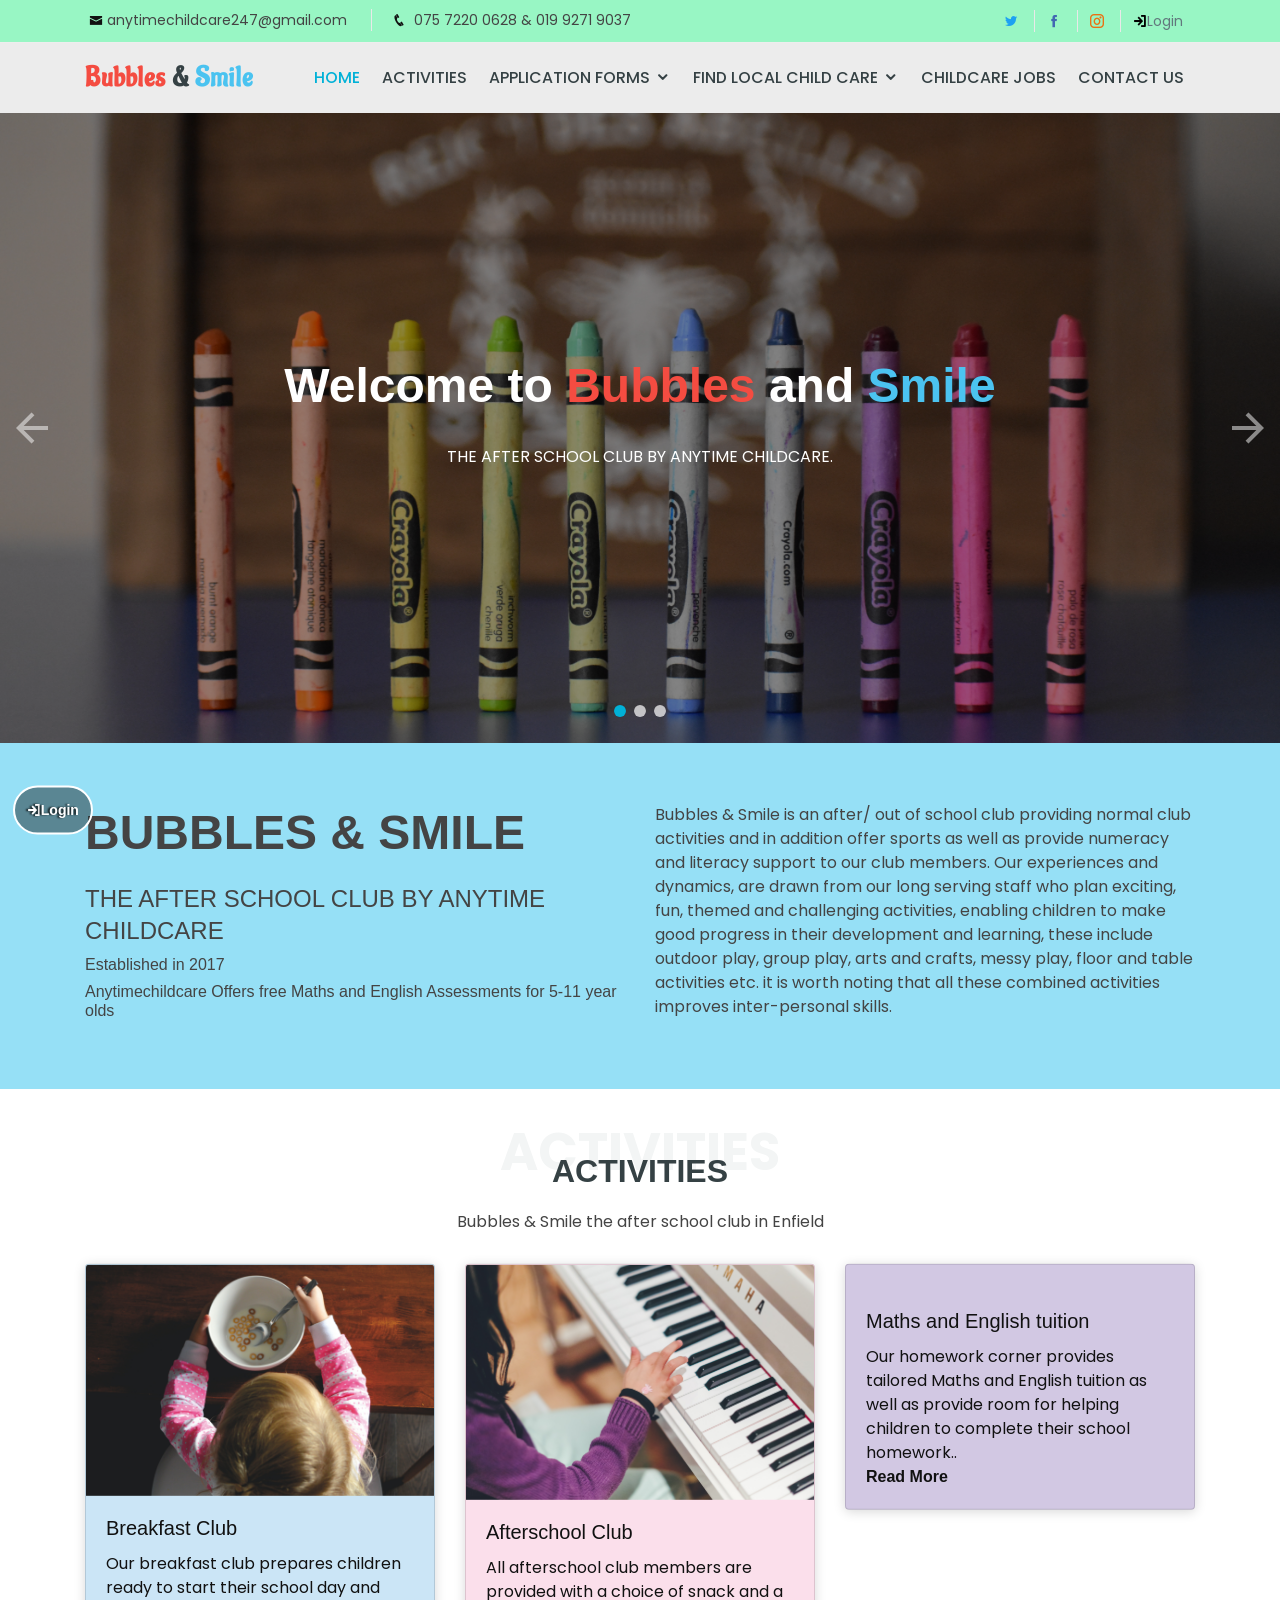
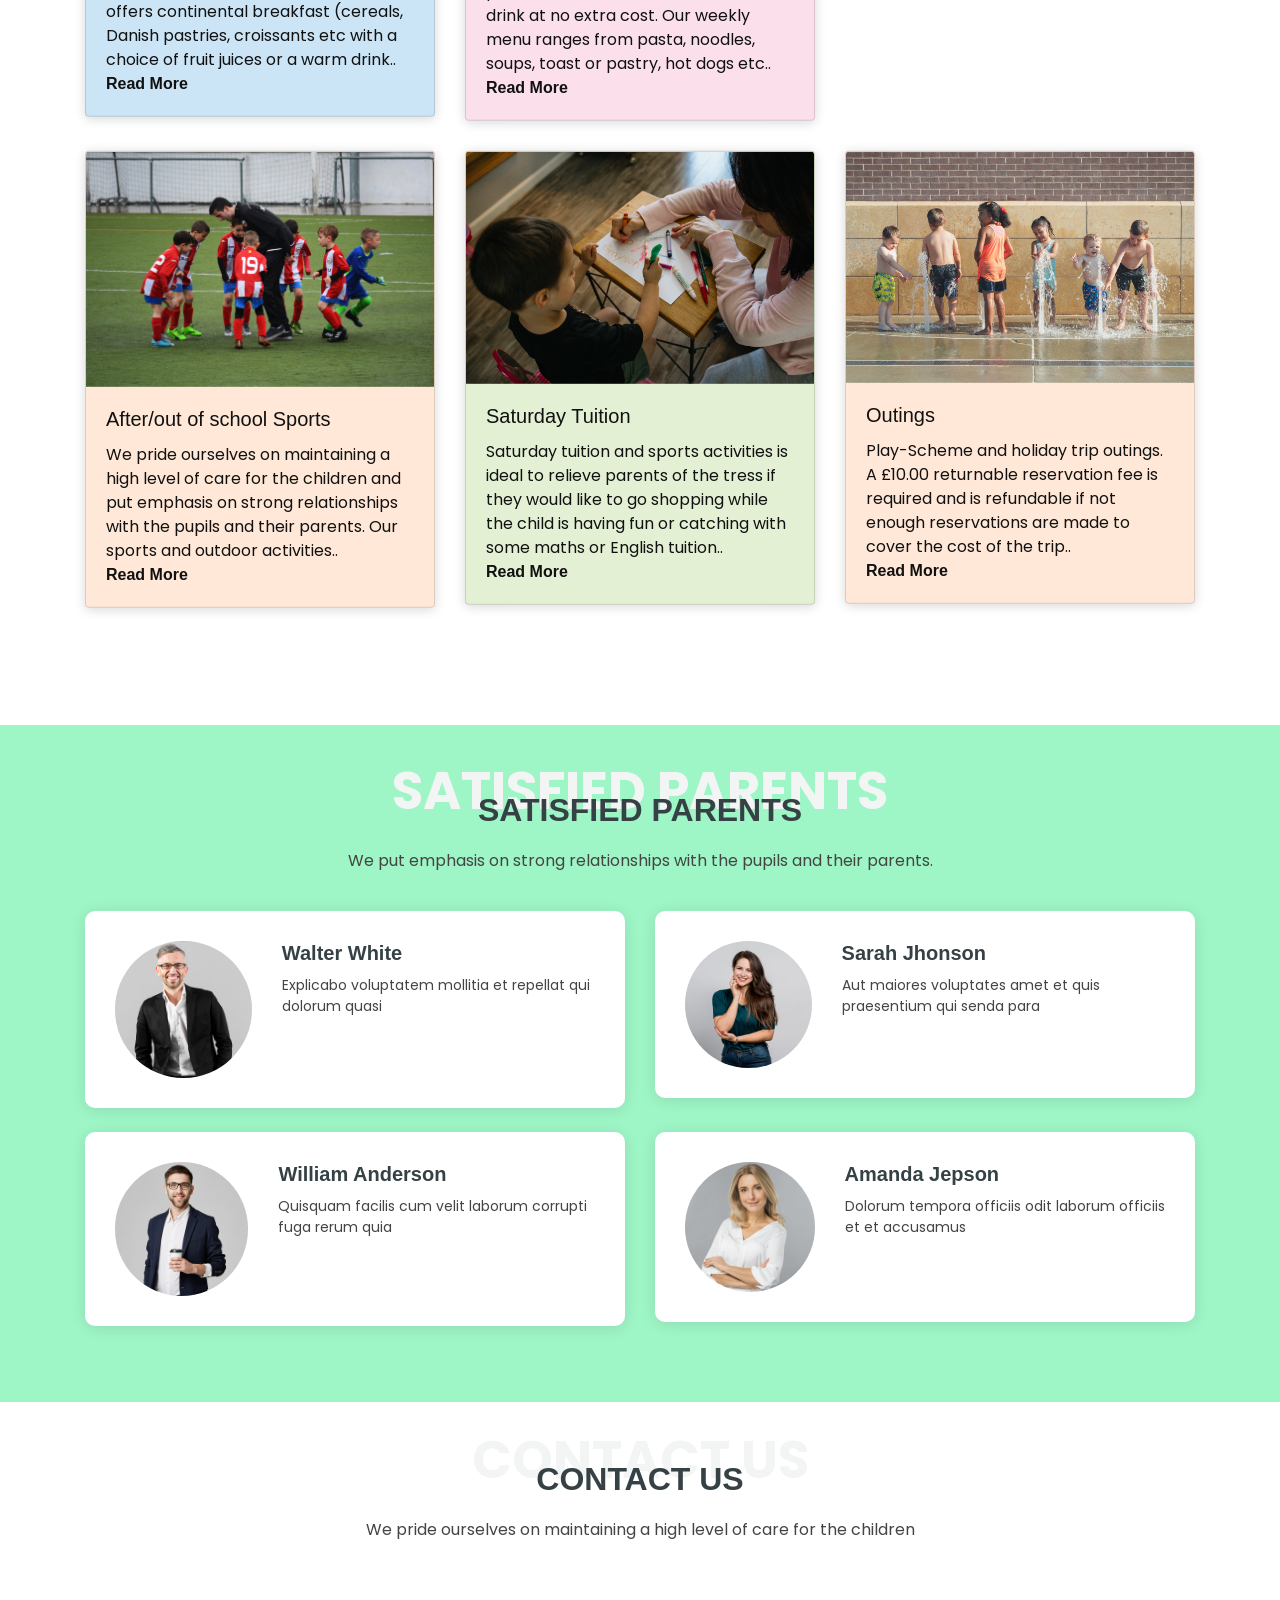
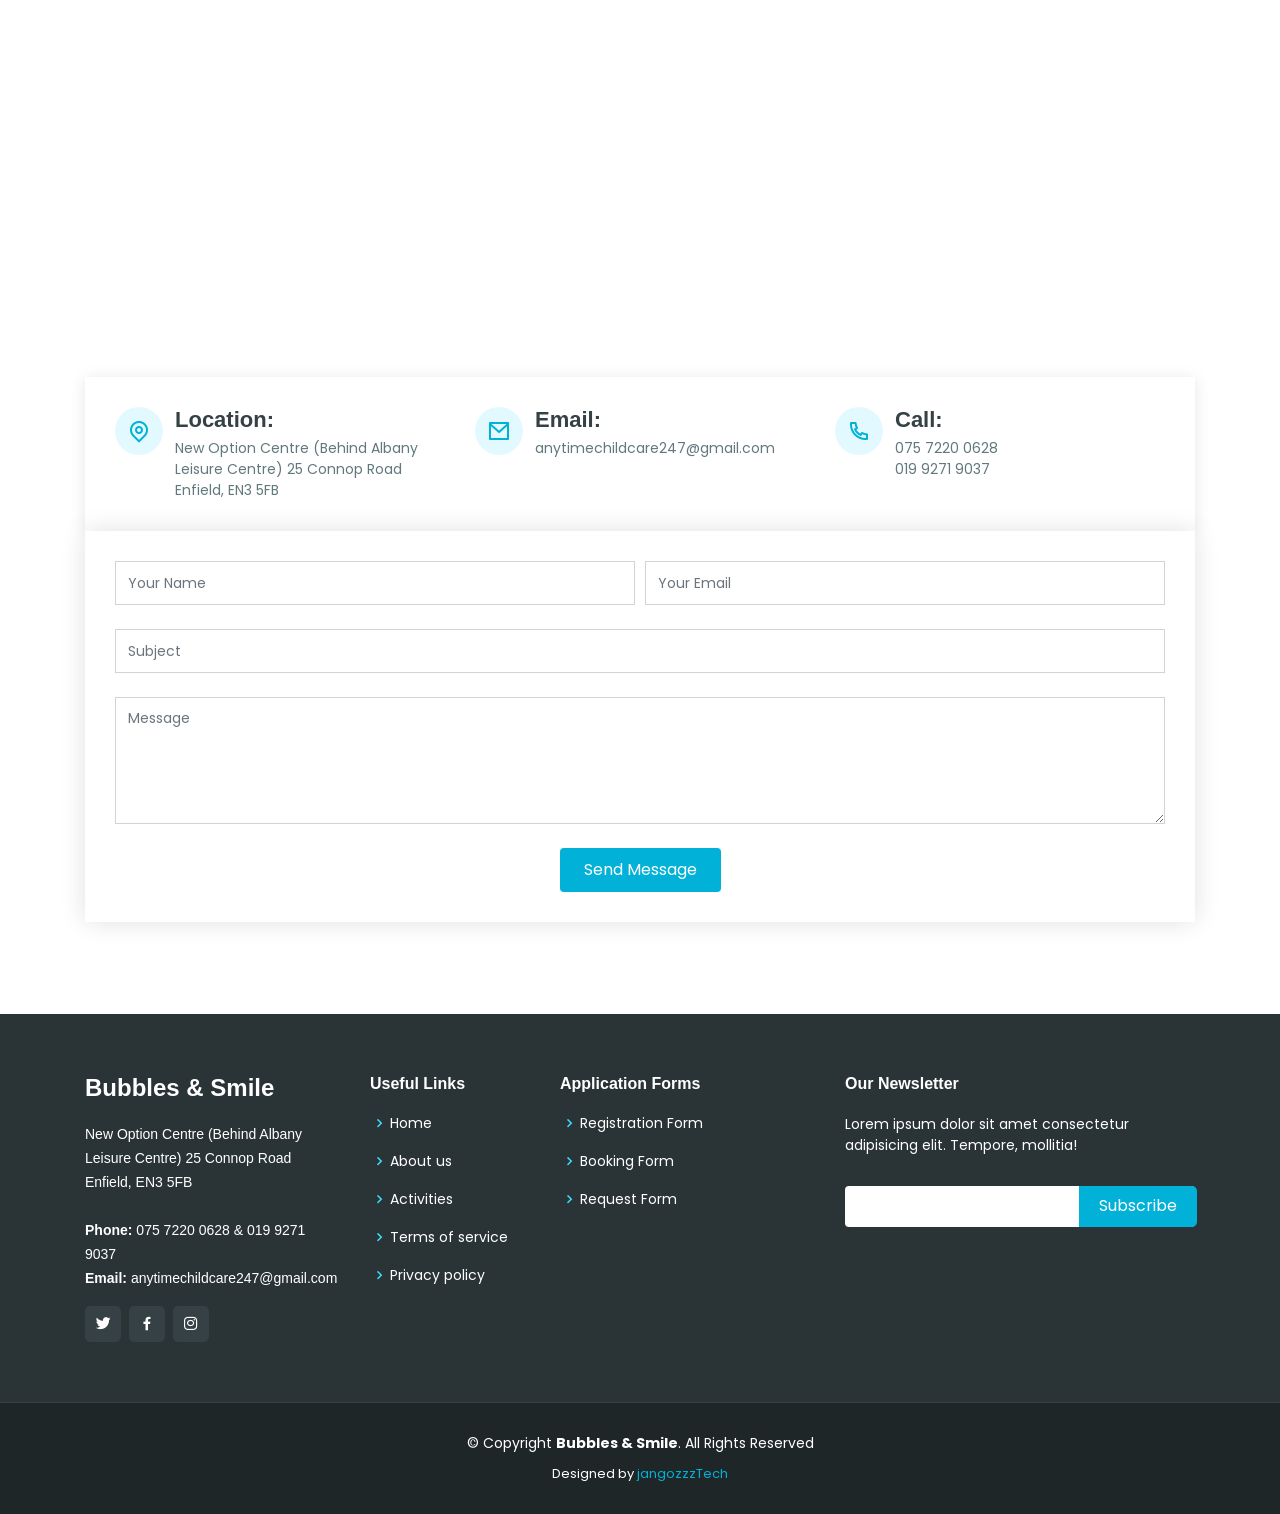
==== commit 7f672394: "forms done" ====
--- a/index.html
+++ b/index.html
@@ -33,6 +33,8 @@
             style="color: #4267B2;"></i></a>
         <a href="https://www.instagram.com/" class="instagram"><i class="icofont-instagram"
             style="color:#ea7113;"></i></a>
+             <a href="https://www.instagram.com/" class="login"><i class="icofont-login"
+            style="color: #000000;"></i>Login</a>
       </div>
     </div>
   </section>
@@ -132,7 +134,11 @@
       </div>
     </div>
   </section><!-- End Hero -->
-
+  <main id="main">
+    <div class="icon-bar">
+      <a href="index.html" class="facebook"><i class="icofont-login"></i>Login</a>
+    </div>
+    <main id="main">
   <main id="main">
 
     <!-- ======= About Section ======= -->
@@ -163,190 +169,191 @@
       </div>
     </section><!-- End About Section -->
 
-    <!-- ======= Portfolio Section ======= -->
-    <section id="portfolio" class="portfolio">
+    <!-- activities section -->
+    <section id="activites" class="activites">
       <div class="container">
 
         <div class="section-title">
-          <span>Portfolio</span>
-          <h2>Portfolio</h2>
-          <p>Sit sint consectetur velit quisquam cupiditate impedit suscipit alias</p>
-        </div>
-
-        <!-- <div class="row">
-          <div class="col-lg-12">
-            <ul id="portfolio-flters">
-              <li data-filter="*" class="filter-active">All</li>
-              <li data-filter=".filter-app">App</li>
-              <li data-filter=".filter-card">Card</li>
-              <li data-filter=".filter-web">Web</li>
-            </ul>
-          </div>
-        </div> -->
-
-        <div class="row portfolio-container">
-
-          <div class="col-lg-4 col-md-6 portfolio-item filter-app">
-            <div class="portfolio-wrap card">
-              <img src="assets/img/portfolio/portfolio-1.jpg" class="img-fluid" alt="">
-              <!-- <div class="card-img-overlay">
-                <h4 class="card-title">Card title</h4>
-                <p class="card-text">This is a wider card with supporting text below as a natural lead-in to additional
-                  content. This content is a little bit longer.</p>
-                <p class="card-text"><small class="text-muted">Last updated 3 mins ago</small></p>
-              </div>
-              <div class="portfolio-info">
-                <h4>App 1</h4>
-                <p>App</p>
-                <div class="portfolio-links">
-                  <a href="assets/img/portfolio/portfolio-1.jpg" data-gall="portfolioGallery" class="venobox"
-                    title="App 1"><i class="ri-add-fill"></i></a>
-                  <a href="portfolio-details.html" title="More Details"><i class="ri-links-fill"></i></a>
+          <span>Activities</span>
+          <h2>Activities</h2>
+          <p>Bubbles & Smile the after school club in Enfield </p>
+        </div>
+
+        <div class="row activites-container" >
+          <a href="">
+          <div class="col-lg-4 col-md-6 activites-item filter-app" >
+            <div class="activites-wrap card" style="background-color: #cbe5f6;">
+              <img src="assets/img/activities/activity-1.jpg" class="img-fluid" alt="">
+              <div class="card-body">
+                <h5 class="card-title activity" >Breakfast Club</h5>
+                <p class="card-text text">
+                  Our breakfast club prepares children ready to start their school day and offers continental 
+                  breakfast (cereals, Danish pastries, croissants etc with a choice of fruit juices or a warm
+                  drink..
+                </p>
+                <a href="#about" class="btn-get-started scrollto animate__animated animate__fadeInUp activity-readmore">Read More</a>
+              </div>
+            </div>
+          </div>
+        </a>
+
+          <a href="">
+            <div class="col-lg-4 col-md-6 activites-item filter-web">
+              <div class="activites-wrap card" style="background-color: #fbdfeb;">
+                <img src="assets/img/activities/activity-2.jpg" class="img-fluid" alt="">
+                <div class="card-body">
+                  <h5 class="card-title activity">Afterschool Club</h5>
+                  <p class="card-text text">
+                    All afterschool club members are provided with a choice of snack and a drink at no
+                    extra cost. Our weekly menu ranges from pasta, noodles, soups, toast or pastry, hot dogs etc..
+                  </p>
+                  <a href="#about" class="btn-get-started scrollto animate__animated animate__fadeInUp activity-readmore">Read More</a>
                 </div>
-              </div> -->
+              </div>
+            </div>
+          </a>
+
+          <a href="">
+          <div class="col-lg-4 col-md-6 activites-item filter-app">
+            <div class="activites-wrap card"  style="background-color: #d2c8e3;">
+              <img src="assets/img/activities/activity-3.jpg" class="img-fluid" alt="">
               <div class="card-body">
-                <h5 class="card-title">Card with stretched links</h5>
-                <p class="card-text">
-                  <a href="#" class="stretched-link " style="position: relative;">Stretched link will not
-                    work here, because <code>position: relative</code> is added to the link</a>
+                <h5 class="card-title activity">Maths and English tuition</h5>
+                <p class="card-text text">
+                  Our homework corner provides tailored Maths and English tuition as well as provide 
+                  room for helping children to complete their school homework..
                 </p>
-              </div>
-
-            </div>
-          </div>
-          <a href="">
-            <div class="col-lg-4 col-md-6 portfolio-item filter-web">
-              <div class="portfolio-wrap card">
-                <img src="assets/img/portfolio/portfolio-2.jpg" class="img-fluid" alt="">
-                <!-- <div class="portfolio-info">
-      <h4>Web 3</h4>
-      <p>Web</p>
-      <div class="portfolio-links">
-        <a href="assets/img/portfolio/portfolio-2.jpg" data-gall="portfolioGallery" class="venobox"
-          title="Web 3"><i class="ri-add-fill"></i></a>
-        <a href="portfolio-details.html" title="More Details"><i class="ri-links-fill"></i></a>
-      </div>
-    </div> -->
-                <div class="card-body">
-                  <h5 class="card-title">Card with stretched links</h5>
-                  <p class="card-text">
-                    <a href="#" class="stretched-link " style="position: relative;">Stretched link will not
-                      work here, because <code>position: relative</code> is added to the link</a>
-                  </p>
-                </div>
-              </div>
-            </div>
-          </a>
-
-
-          <div class="col-lg-4 col-md-6 portfolio-item filter-app">
-            <div class="portfolio-wrap card">
-              <img src="assets/img/portfolio/portfolio-3.jpg" class="img-fluid" alt="">
-              <!-- <div class="portfolio-info">
-                <h4>App 2</h4>
-                <p>App</p>
-                <div class="portfolio-links">
-                  <a href="assets/img/portfolio/portfolio-3.jpg" data-gall="portfolioGallery" class="venobox"
-                    title="App 2"><i class="ri-add-fill"></i></a>
-                  <a href="portfolio-details.html" title="More Details"><i class="ri-links-fill"></i></a>
-                </div>
-              </div> -->
+                <a href="#about" class="btn-get-started scrollto animate__animated animate__fadeInUp activity-readmore">Read More</a>
+              </div>
+            </div>
+          </div>
+        </a>
+
+        <a href="">
+          <div class="col-lg-4 col-md-6 activites-item filter-card">
+            <div class="activites-wrap card"  style="background-color: #ffe8d7;">
+              <img src="assets/img/activities/activity-4.jpg" class="img-fluid" alt="">
               <div class="card-body">
-                <h5 class="card-title">Card with stretched links</h5>
-                <p class="card-text">
-                  <a href="#" class="stretched-link " style="position: relative;">Stretched link will not
-                    work here, because <code>position: relative</code> is added to the link</a>
+                <h5 class="card-title activity">After/out of school Sports</h5>
+                <p class="card-text text">
+                  We pride ourselves on maintaining a high level of care for the children and put emphasis on strong relationships with the pupils 
+                  and their parents. Our sports and outdoor activities..
                 </p>
-              </div>
-            </div>
-          </div>
-
-          <div class="col-lg-4 col-md-6 portfolio-item filter-card">
-            <div class="portfolio-wrap card">
-              <img src="assets/img/portfolio/portfolio-4.jpg" class="img-fluid" alt="">
-              <!-- <div class="portfolio-info">
-                <h4>Card 2</h4>
-                <p>Card</p>
-                <div class="portfolio-links">
-                  <a href="assets/img/portfolio/portfolio-4.jpg" data-gall="portfolioGallery" class="venobox"
-                    title="Card 2"><i class="ri-add-fill"></i></a>
-                  <a href="portfolio-details.html" title="More Details"><i class="ri-links-fill"></i></a>
-                </div>
-              </div> -->
+                <a href="#about" class="btn-get-started scrollto animate__animated animate__fadeInUp activity-readmore">Read More</a>
+              </div>
+            </div>
+          </div>
+        </a>
+
+        <a href="">
+          <div class="col-lg-4 col-md-6 activites-item filter-web">
+            <div class="activites-wrap card" style="background-color: #e3f0d4;">
+              <img src="assets/img/activities/activity-5.jpg" class="img-fluid" alt="">
               <div class="card-body">
-                <h5 class="card-title">Card with stretched links</h5>
-                <p class="card-text">
-                  <a href="#" class="stretched-link " style="position: relative;">Stretched link will not
-                    work here, because <code>position: relative</code> is added to the link</a>
+                <h5 class="card-title activity">Saturday Tuition </h5>
+                <p class="card-text text">
+                  Saturday tuition and sports activities is ideal to relieve parents of the tress if they would like to go
+                  shopping while the child is having fun or catching with some maths or English tuition..
                 </p>
-              </div>
-            </div>
-          </div>
-
-          <div class="col-lg-4 col-md-6 portfolio-item filter-web">
-            <div class="portfolio-wrap card">
-              <img src="assets/img/portfolio/portfolio-5.jpg" class="img-fluid" alt="">
-              <!-- <div class="portfolio-info">
-                <h4>Web 2</h4>
-                <p>Web</p>
-                <div class="portfolio-links">
-                  <a href="assets/img/portfolio/portfolio-5.jpg" data-gall="portfolioGallery" class="venobox"
-                    title="Web 2"><i class="ri-add-fill"></i></a>
-                  <a href="portfolio-details.html" title="More Details"><i class="ri-links-fill"></i></a>
-                </div>
-              </div> -->
+                <a href="#about" class="btn-get-started scrollto animate__animated animate__fadeInUp activity-readmore">Read More</a>
+              </div>
+            </div>
+          </div>
+        </a> 
+
+        <a href="">
+          <div class="col-lg-4 col-md-6 activites-item filter-app">
+            <div class="activites-wrap card" style="background-color: #ffe8d7;">
+              <img src="assets/img/activities/activity-6.jpg" class="img-fluid" alt="">
               <div class="card-body">
-                <h5 class="card-title">Card with stretched links</h5>
-                <p class="card-text">
-                  <a href="#" class="stretched-link " style="position: relative;">Stretched link will not
-                    work here, because <code>position: relative</code> is added to the link</a>
+                <h5 class="card-title activity">Outings</h5>
+                <p class="card-text text">
+                  Play-Scheme and holiday trip outings. A £10.00 returnable reservation fee is required and is refundable if not
+enough reservations are made to cover the cost of the trip.. 
                 </p>
-              </div>
-            </div>
-          </div>
-
-          <div class="col-lg-4 col-md-6 portfolio-item filter-app">
-            <div class="portfolio-wrap card">
-              <img src="assets/img/portfolio/portfolio-6.jpg" class="img-fluid" alt="">
-              <!-- <div class="portfolio-info">
-                <h4>App 3</h4>
-                <p>App</p>
-                <div class="portfolio-links">
-                  <a href="assets/img/portfolio/portfolio-6.jpg" data-gall="portfolioGallery" class="venobox"
-                    title="App 3"><i class="ri-add-fill"></i></a>
-                  <a href="portfolio-details.html" title="More Details"><i class="ri-links-fill"></i></a>
-                </div>
-              </div> -->
-              <div class="card-body">
-                <h5 class="card-title">Card with stretched links</h5>
-                <p class="card-text">
-                  <a href="#" class="stretched-link " style="position: relative;">Stretched link will not
-                    work here, because <code>position: relative</code> is added to the link</a>
-                </p>
-              </div>
-            </div>
-          </div>
-
-
-        </div>
-
-      </div>
-    </section><!-- End Portfolio Section -->
+                <a href="#about" class="btn-get-started scrollto animate__animated animate__fadeInUp activity-readmore">Read More</a>
+              </div>
+            </div>
+          </div>
+        </a>
+
+        </div>
+      </div>
+    </section>
+    <!-- end of activities section -->
+
+    <!-- Parent reviews section -->
+    <section id="reviews" class="reviews">
+      <div class="container">
+
+        <div class="section-title r-title">
+          <span>Satisfied Parents</span>
+          <h2>Satisfied Parents</h2>
+          <p>We put emphasis on strong relationships with the pupils and their parents.</p>
+        </div>
+
+        <div class="row">
+
+          <div class="col-lg-6 ">
+            <div class="member d-flex align-items-start p-card">
+              <div class="pic"><img src="assets/img/parents/parent-1.jpg" class="img-fluid" alt=""></div>
+              <div class="member-info">
+                <h4>Walter White</h4>
+                <p>Explicabo voluptatem mollitia et repellat qui dolorum quasi</p>
+              </div>
+            </div>
+          </div>
+
+          <div class="col-lg-6 mt-4 mt-lg-0">
+            <div class="member d-flex align-items-start p-card">
+              <div class="pic"><img src="assets/img/parents/parent-2.jpg" class="img-fluid" alt=""></div>
+              <div class="member-info">
+                <h4>Sarah Jhonson</h4>
+                <p>Aut maiores voluptates amet et quis praesentium qui senda para</p>
+              </div>
+            </div>
+          </div>
+
+          <div class="col-lg-6 mt-4">
+            <div class="member d-flex align-items-start p-card">
+              <div class="pic"><img src="assets/img/parents/parent-3.jpg" class="img-fluid" alt=""></div>
+              <div class="member-info">
+                <h4>William Anderson</h4>
+                <p>Quisquam facilis cum velit laborum corrupti fuga rerum quia</p>
+              </div>
+            </div>
+          </div>
+
+          <div class="col-lg-6 mt-4">
+            <div class="member d-flex align-items-start p-card">
+              <div class="pic"><img src="assets/img/parents/parent-4.jpg" class="img-fluid" alt=""></div>
+              <div class="member-info">
+                <h4>Amanda Jepson</h4>
+                <p>Dolorum tempora officiis odit laborum officiis et et accusamus</p>
+              </div>
+            </div>
+          </div>
+
+        </div>
+
+      </div>
+    </section>
+    <!-- end of parent reviews section -->
 
     <!-- ======= Contact Section ======= -->
     <section id="contact" class="contact">
       <div class="container">
         <div class="section-title">
-          <span>Contact</span>
-          <h2>Contact</h2>
-          <p>Sit sint consectetur velit quisquam cupiditate impedit suscipit alias</p>
+          <span>Contact Us</span>
+          <h2>Contact Us</h2>
+          <p>We pride ourselves on maintaining a high level of care for the children </p>
         </div>
       </div>
 
       <div class="map">
         <iframe style="border:0; width: 100%; height: 350px;"
-          src="https://www.google.com/maps/embed?pb=!1m14!1m8!1m3!1d12097.433213460943!2d-74.0062269!3d40.7101282!3m2!1i1024!2i768!4f13.1!3m3!1m2!1s0x0%3A0xb89d1fe6bc499443!2sDowntown+Conference+Center!5e0!3m2!1smk!2sbg!4v1539943755621"
-          frameborder="0" allowfullscreen></iframe>
+        src="https://www.google.com/maps/embed?pb=!1m18!1m12!1m3!1d2474.5673309734116!2d-0.04244598453391042!3d51.66775767966179!2m3!1f0!2f0!3f0!3m2!1i1024!2i768!4f13.1!3m3!1m2!1s0x48761f9be233e2f1%3A0x511f76fea9878591!2sNew%20Options!5e0!3m2!1sen!2s!4v1595533499215!5m2!1sen!2s"
+        frameborder="0"  allowfullscreen></iframe>
       </div>
 
       <div class="container">
@@ -356,24 +363,26 @@
             <div class="col-lg-4 info">
               <i class="ri-map-pin-line"></i>
               <h4>Location:</h4>
-              <p>A108 Adam Street<br>New York, NY 535022</p>
+              <p>New Option Centre 
+                (Behind Albany Leisure Centre)
+                25 Connop Road Enfield, EN3 5FB</p>
             </div>
 
             <div class="col-lg-4 info mt-4 mt-lg-0">
               <i class="ri-mail-line"></i>
               <h4>Email:</h4>
-              <p>info@example.com<br>contact@example.com</p>
+              <p>anytimechildcare247@gmail.com</p>
             </div>
 
             <div class="col-lg-4 info mt-4 mt-lg-0">
               <i class="ri-phone-line"></i>
               <h4>Call:</h4>
-              <p>+1 5589 55488 51<br>+1 5589 22475 14</p>
-            </div>
-          </div>
-        </div>
-
-        <form action="forms/contact.php" method="post" role="form" class="php-email-form">
+              <p>075 7220 0628<br>019 9271 9037</p>
+            </div>
+          </div>
+        </div>
+
+        <form action="" method="post" role="form" class="php-email-form">
           <div class="form-row">
             <div class="col-md-6 form-group">
               <input type="text" name="name" class="form-control" id="name" placeholder="Your Name" data-rule="minlen:4"
@@ -417,19 +426,19 @@
 
           <div class="col-lg-3 col-md-6">
             <div class="footer-info">
-              <h3>MyBiz</h3>
+              <h3>Bubbles & Smile</h3>
               <p>
-                A108 Adam Street <br>
-                NY 535022, USA<br><br>
-                <strong>Phone:</strong> +1 5589 55488 55<br>
-                <strong>Email:</strong> info@example.com<br>
+                New Option Centre 
+                (Behind Albany Leisure Centre)
+                25 Connop Road Enfield, EN3 5FB<br><br>
+                <strong>Phone:</strong> 075 7220 0628 & 019 9271 9037<br>
+
+                <strong>Email:</strong> anytimechildcare247@gmail.com<br>
               </p>
               <div class="social-links mt-3">
-                <a href="#" class="twitter"><i class="bx bxl-twitter"></i></a>
-                <a href="#" class="facebook"><i class="bx bxl-facebook"></i></a>
-                <a href="#" class="instagram"><i class="bx bxl-instagram"></i></a>
-                <a href="#" class="google-plus"><i class="bx bxl-skype"></i></a>
-                <a href="#" class="linkedin"><i class="bx bxl-linkedin"></i></a>
+                <a href="https://twitter.com" class="twitter"><i class="bx bxl-twitter"></i></a>
+                <a href="https://www.facebook.com/anytime.childcare.7" class="facebook"><i class="bx bxl-facebook"></i></a>
+                <a href="https://instagram.com" class="instagram"><i class="bx bxl-instagram"></i></a>
               </div>
             </div>
           </div>
@@ -439,26 +448,24 @@
             <ul>
               <li><i class="bx bx-chevron-right"></i> <a href="#">Home</a></li>
               <li><i class="bx bx-chevron-right"></i> <a href="#">About us</a></li>
-              <li><i class="bx bx-chevron-right"></i> <a href="#">Services</a></li>
+              <li><i class="bx bx-chevron-right"></i> <a href="#">Activities</a></li>
               <li><i class="bx bx-chevron-right"></i> <a href="#">Terms of service</a></li>
               <li><i class="bx bx-chevron-right"></i> <a href="#">Privacy policy</a></li>
             </ul>
           </div>
 
           <div class="col-lg-3 col-md-6 footer-links">
-            <h4>Our Services</h4>
+            <h4>Application Forms</h4>
             <ul>
-              <li><i class="bx bx-chevron-right"></i> <a href="#">Web Design</a></li>
-              <li><i class="bx bx-chevron-right"></i> <a href="#">Web Development</a></li>
-              <li><i class="bx bx-chevron-right"></i> <a href="#">Product Management</a></li>
-              <li><i class="bx bx-chevron-right"></i> <a href="#">Marketing</a></li>
-              <li><i class="bx bx-chevron-right"></i> <a href="#">Graphic Design</a></li>
+              <li><i class="bx bx-chevron-right"></i> <a href="#">Registration Form</a></li>
+              <li><i class="bx bx-chevron-right"></i> <a href="#">Booking Form</a></li>
+              <li><i class="bx bx-chevron-right"></i> <a href="#">Request Form</a></li>
             </ul>
           </div>
 
           <div class="col-lg-4 col-md-6 footer-newsletter">
             <h4>Our Newsletter</h4>
-            <p>Tamen quem nulla quae legam multos aute sint culpa legam noster magna</p>
+            <p>Lorem ipsum dolor sit amet consectetur adipisicing elit. Tempore, mollitia!  </p>
             <form action="" method="post">
               <input type="email" name="email"><input type="submit" value="Subscribe">
             </form>
@@ -471,14 +478,10 @@
 
     <div class="container">
       <div class="copyright">
-        &copy; Copyright <strong><span>MyBiz</span></strong>. All Rights Reserved
+        &copy; Copyright <strong><span>Bubbles & Smile</span></strong>. All Rights Reserved
       </div>
       <div class="credits">
-        <!-- All the links in the footer should remain intact. -->
-        <!-- You can delete the links only if you purchased the pro version. -->
-        <!-- Licensing information: https://bootstrapmade.com/license/ -->
-        <!-- Purchase the pro version with working PHP/AJAX contact form: https://bootstrapmade.com/mybiz-free-business-bootstrap-theme/ -->
-        Designed by <a href="https://bootstrapmade.com/">BootstrapMade</a>
+        Designed by <a href="https://www.facebook.com/ubaidmehmood.warraich">jangozzzTech</a>
       </div>
     </div>
   </footer><!-- End Footer -->
--- a/assets/css/style.css
+++ b/assets/css/style.css
@@ -187,7 +187,7 @@
   opacity: 0;
   visibility: hidden;
   padding: 10px 0;
-  background: #fff;
+  background: #ececec;
   box-shadow: 0px 0px 30px rgba(127, 137, 161, 0.25);
   transition: ease all 0.3s;
 }
@@ -287,7 +287,7 @@
   left: 15px;
   z-index: 9999;
   overflow-y: auto;
-  background: #fff;
+  background: #ececec;
   transition: ease-in-out 0.2s;
   opacity: 0;
   visibility: hidden;
@@ -754,20 +754,20 @@
 }
 
 /*--------------------------------------------------------------
-# Portfolio
+# activites
 --------------------------------------------------------------*/
-.portfolio .portfolio-item {
+.activites .activites-item {
   margin-bottom: 30px;
 }
 
-.portfolio #portfolio-flters {
+.activites #activites-flters {
   padding: 0;
   margin: 0 0 35px 0;
   list-style: none;
   text-align: center;
 }
 
-.portfolio #portfolio-flters li {
+.activites #activites-flters li {
   cursor: pointer;
   margin: 0 15px 15px 0;
   display: inline-block;
@@ -782,28 +782,28 @@
   transition: all 0.3s ease-in-out;
 }
 
-.portfolio #portfolio-flters li:hover,
-.portfolio #portfolio-flters li.filter-active {
+.activites #activites-flters li:hover,
+.activites #activites-flters li.filter-active {
   background: #01b1d7;
   color: #fff;
 }
 
-.portfolio #portfolio-flters li:last-child {
+.activites #activites-flters li:last-child {
   margin-right: 0;
 }
 
-.portfolio .portfolio-wrap {
-  box-shadow: 0px 2px 12px rgba(0, 0, 0, 0.08);
+.activites .activites-wrap {
+  box-shadow: 0px 2px 12px rgba(0, 0, 0, 0.158);
   transition: 0.3s;
   position: relative;
   overflow: hidden;
 }
 
-.portfolio .portfolio-wrap img {
+.activites .activites-wrap img {
   transition: 0.3s;
 }
 
-.portfolio .portfolio-wrap .portfolio-info {
+.activites .activites-wrap .activites-info {
   display: flex;
   justify-content: center;
   align-items: center;
@@ -820,23 +820,23 @@
   padding-bottom: 30px;
 }
 
-.portfolio .portfolio-wrap .portfolio-info h4 {
+.activites .activites-wrap .activites-info h4 {
   font-size: 20px;
   color: #fff;
   font-weight: 600;
 }
 
-.portfolio .portfolio-wrap .portfolio-info p {
+.activites .activites-wrap .activites-info p {
   color: #fff;
   font-size: 14px;
   text-transform: uppercase;
 }
 
-.portfolio .portfolio-wrap .portfolio-info .portfolio-links {
+.activites .activites-wrap .activites-info .activites-links {
   display: flex;
 }
 
-.portfolio .portfolio-wrap .portfolio-info .portfolio-links a {
+.activites .activites-wrap .activites-info .activites-links a {
   color: #01b1d7;
   margin: 0 4px;
   background-color: #fff;
@@ -849,69 +849,74 @@
   justify-content: center;
 }
 
-.portfolio .portfolio-wrap .portfolio-info .portfolio-links a i {
+.activites .activites-wrap .activites-info .activites-links a i {
   font-size: 18px;
   line-height: 0;
 }
 
-.portfolio .portfolio-wrap .portfolio-info .portfolio-links a:hover {
+.activites .activites-wrap .activites-info .activites-links a:hover {
   background: #01b1d7;
-  color: #fff;
-}
-
-.portfolio .portfolio-wrap:hover {
-  box-shadow: 0px 4px 14px rgba(0, 0, 0, 0.16);
-}
-
-.portfolio .portfolio-wrap:hover .portfolio-info {
+  /* color: #fff; */
+}
+
+.activites .activites-wrap .card-body:hover a {
+  color: #fd7200;
+}
+
+
+.activites .activites-wrap:hover {
+  box-shadow: 0px 4px 14px rgba(0, 0, 0, 0.247);
+}
+
+.activites .activites-wrap:hover .activites-info {
   opacity: 1;
   padding-bottom: 0;
 }
 
-.portfolio .portfolio-wrap:hover img {
+/* .activites .activites-wrap:hover img {
   transform: scale(1.1);
-}
+} */
 
 /*--------------------------------------------------------------
-# Team
+# reviews
 --------------------------------------------------------------*/
-.team {
+.reviews {
   background: #fff;
 }
 
-.team .member {
+.reviews .member {
   position: relative;
   box-shadow: 0px 2px 15px rgba(0, 0, 0, 0.1);
   padding: 30px;
   border-radius: 10px;
 }
 
-.team .member .pic {
+.reviews .member .pic {
   overflow: hidden;
   width: 180px;
   border-radius: 50%;
 }
 
-.team .member .pic img {
+.reviews .member .pic img {
   transition: ease-in-out 0.3s;
 }
 
-.team .member:hover img {
+.reviews .member:hover img {
   transform: scale(1.1);
 }
 
-.team .member .member-info {
+.reviews .member .member-info {
   padding-left: 30px;
 }
 
-.team .member h4 {
+.reviews .member h4 {
   font-weight: 700;
   margin-bottom: 5px;
   font-size: 20px;
   color: #354144;
 }
 
-.team .member span {
+.reviews .member span {
   display: block;
   font-size: 15px;
   padding-bottom: 10px;
@@ -919,7 +924,7 @@
   font-weight: 500;
 }
 
-.team .member span::after {
+.reviews .member span::after {
   content: "";
   position: absolute;
   display: block;
@@ -930,19 +935,19 @@
   left: 0;
 }
 
-.team .member p {
+.reviews .member p {
   margin: 10px 0 0 0;
   font-size: 14px;
 }
 
-.team .member .social {
+.reviews .member .social {
   margin-top: 12px;
   display: flex;
   align-items: center;
   justify-content: flex-start;
 }
 
-.team .member .social a {
+.reviews .member .social a {
   transition: ease-in-out 0.3s;
   display: flex;
   align-items: center;
@@ -953,17 +958,17 @@
   background: #c2cdcf;
 }
 
-.team .member .social a i {
+.reviews .member .social a i {
   color: #fff;
   font-size: 16px;
   margin: 0 2px;
 }
 
-.team .member .social a:hover {
+.reviews .member .social a:hover {
   background: #01b1d7;
 }
 
-.team .member .social a+a {
+.reviews .member .social a+a {
   margin-left: 8px;
 }
 
@@ -1275,28 +1280,28 @@
 }
 
 /*--------------------------------------------------------------
-# Portfolio Details
+# activites Details
 --------------------------------------------------------------*/
-.portfolio-details {
+.activites-details {
   padding-top: 40px;
 }
 
-.portfolio-details .portfolio-details-container {
-  position: relative;
-}
-
-.portfolio-details .portfolio-details-carousel {
+.activites-details .activites-details-container {
+  position: relative;
+}
+
+.activites-details .activites-details-carousel {
   position: relative;
   z-index: 1;
 }
 
-.portfolio-details .portfolio-details-carousel .owl-nav,
-.portfolio-details .portfolio-details-carousel .owl-dots {
+.activites-details .activites-details-carousel .owl-nav,
+.activites-details .activites-details-carousel .owl-dots {
   margin-top: 5px;
   text-align: left;
 }
 
-.portfolio-details .portfolio-details-carousel .owl-dot {
+.activites-details .activites-details-carousel .owl-dot {
   display: inline-block;
   margin: 0 10px 0 0;
   width: 12px;
@@ -1305,11 +1310,11 @@
   background-color: #ddd !important;
 }
 
-.portfolio-details .portfolio-details-carousel .owl-dot.active {
+.activites-details .activites-details-carousel .owl-dot.active {
   background-color: #01b1d7 !important;
 }
 
-.portfolio-details .portfolio-info {
+.activites-details .activites-info {
   padding: 30px;
   position: absolute;
   right: 0;
@@ -1319,7 +1324,7 @@
   z-index: 2;
 }
 
-.portfolio-details .portfolio-info h3 {
+.activites-details .activites-info h3 {
   font-size: 22px;
   font-weight: 700;
   margin-bottom: 20px;
@@ -1327,33 +1332,33 @@
   border-bottom: 1px solid #eee;
 }
 
-.portfolio-details .portfolio-info ul {
+.activites-details .activites-info ul {
   list-style: none;
   padding: 0;
   font-size: 15px;
 }
 
-.portfolio-details .portfolio-info ul li+li {
+.activites-details .activites-info ul li+li {
   margin-top: 10px;
 }
 
-.portfolio-details .portfolio-description {
+.activites-details .activites-description {
   padding-top: 50px;
 }
 
-.portfolio-details .portfolio-description h2 {
+.activites-details .activites-description h2 {
   width: 50%;
   font-size: 26px;
   font-weight: 700;
   margin-bottom: 20px;
 }
 
-.portfolio-details .portfolio-description p {
+.activites-details .activites-description p {
   padding: 0 0 0 0;
 }
 
 @media (max-width: 768px) {
-  .portfolio-details .portfolio-info {
+  .activites-details .activites-info {
     position: static;
     margin-top: 30px;
   }
@@ -1518,12 +1523,12 @@
   font-family: "Aladin", cursive;
 }
 
+.resp-menu {
+  margin-right: - calc(100% - 30%);
+}
+
 #topbar {
-  background: #c3ee5a;
-}
-
-.resp-menu {
-  margin-right: -100px;
+  background: #98f6c4;
 }
 
 .resp-menu a {
@@ -1537,5 +1542,113 @@
 }
 
 .about {
-  background-color: #f78888;
+  background-color: #96e0f6;
+}
+
+.card-text {
+  color: #111;
+}
+
+.card-text:hover {
+  color: #0dd3fe
+}
+
+.activites {
+  transform: translateY(-1.7rem);
+}
+
+.reviews .container {
+  transform: translateY(-1rem);
+}
+
+.activity {
+  color: #111;
+}
+
+.text {
+  animation: 1s color ease;
+}
+
+.text:hover {
+  color: #fff;
+}
+
+.reviews {
+  background-color: #9ef5c6;
+}
+
+.r-title {
+  transform: translateY(-5rem);
+}
+
+.p-card {
+  background-color: #fff;
+}
+
+.reviews .container .section-title {
+  transform: translateY(-0.5rem);
+}
+
+.contact {
+  transform: translateY(-2rem);
+}
+
+.edit-form {
+  width: 70%;
+  margin: 3rem auto;
+}
+
+
+.icon-bar {
+  position: fixed;
+  top: 90%;
+  left: 1%;
+  -webkit-transform: translateY(-50%);
+  -ms-transform: translateY(-50%);
+  transform: translateY(-50%);
+  /* transform: translateX(50%); */
+  z-index: 100000;
+}
+
+.icon-bar a {
+  display: block;
+  text-align: center;
+  padding: 12px;
+  transition: all 0.3s ease;
+  color: white;
+  font-size: 14px;
+  border: 2px solid;
+  border-radius: 50px;
+  background-color: hsla(0, 0%, 0%, 0.4);
+  text-shadow: -2px 0px 2px rgba(0, 0, 0, 0.89);
+  font-weight: 600;
+}
+
+.icon-bar a:hover {
+  background-color: rgb(0, 0, 0);
+}
+
+.facebook {
+  color: white;
+}
+
+.activity-readmore {
+  color: #111;
+  font-weight: 600;
+}
+
+.card-text:hover {
+  color: #111;
+}
+
+
+.childlist {
+  background-color: #fff;
+
+}
+
+.form-heading {
+  border: 1px solid transparent;
+  border-radius: 4px;
+  background-color: rgba(251, 223, 235, 1);
 }
